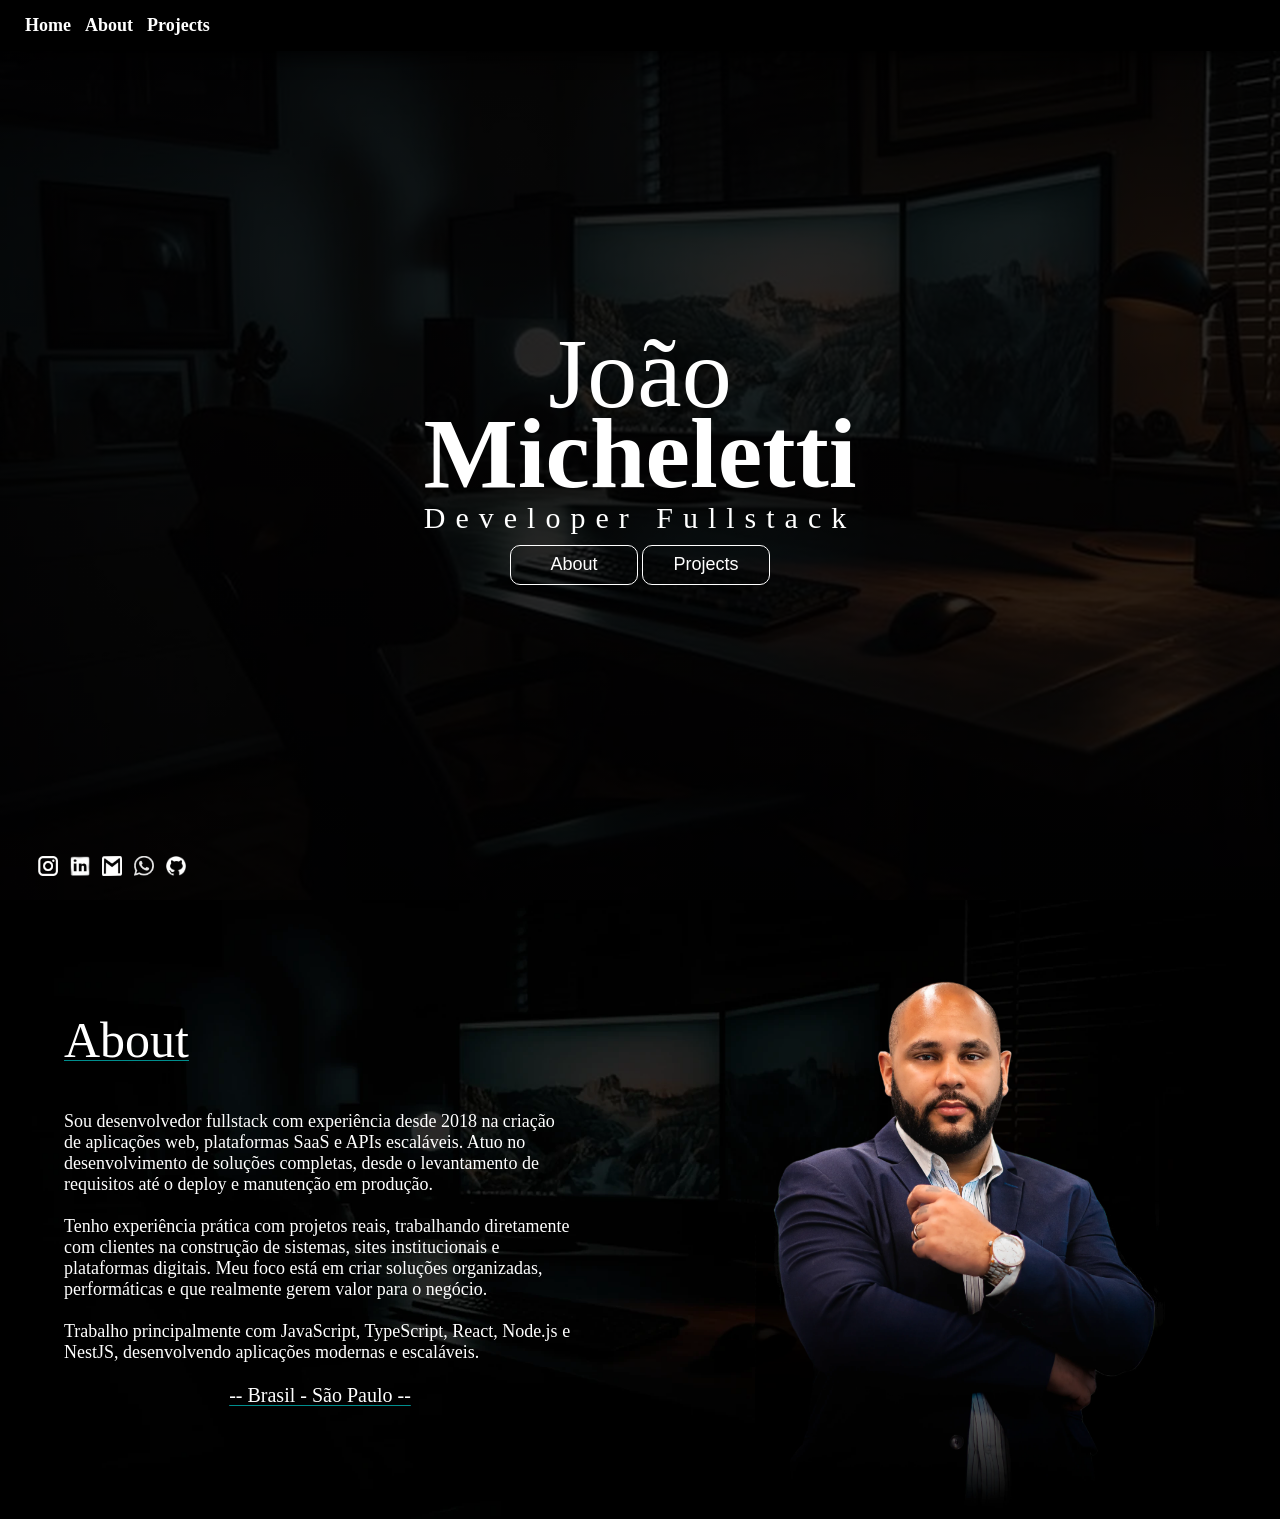
==== final.html @ 204df915 "update index.html adicionada a nova estrutura e layout para nosso novo portfólio" ====
<!DOCTYPE html>
<html lang="en">
<head>
    <meta charset="UTF-8">
    <meta name="viewport" content="width=device-width, initial-scale=1.0">
    <title>João Micheletti | Developer Fullsack</title>
    <link rel="icon" href="https://vmsoftware.netlify.app/iconlogo.webp">
    <link rel="stylesheet" href="stylefinal.css">
    <meta property="og:title" content="João Micheletti | Dev Fullstack">
    <meta property="og:description" content="Building the future...">
    <meta property="og:image" content="https://vmsoftware.netlify.app/iconlogo.webp">
    <meta property="og:type" content="website">
</head>
<body>
    <header class="headerHomeFixed">
        <nav class="navigation">
            <a href="#home">Home</a>
            <a href="#about">About</a>
            <a href="#"> Projects</a>
        </nav>
    </header>

    <section id="home" class="homeMain">
        <div class="containerHome">
            <p class="farstyName">João</p>
            <p class="lastName">Micheletti</p>
            <p class="function">Developer Fullstack</p>
            <div class="buttonHome">
                <button class="btnHome">About</button>
                <button class="btnHome">Projects</button>
            </div>
        </div>
        <div class="footerHome">
            <a href="https://www.instagram.com/vm_software?igsh=MWJ5ZHFmd2I0ZzNneQ==" target="_blank"><img class="imgIcon" src="assets/instaa.webp" alt="instagran"></a>
            <a href="http://linkedin.com/in/joaomicheletti" target="_blank"><img class="imgIcon" src="assets/din.webp" alt="instagran"></a>
            <a href="mailto:jv604014@gmail.com" target="_blank"><img class="imgIcon" src="assets/emaill.webp" alt="instagran"></a>
            <a href="https://wa.me/5511932223533?text=Vim%20atrav%C3%A9s%20do%20seu%20portf%C3%B3lio%20e%20gostaria%20de%20discutir%20sobre%20o%20or%C3%A7amento%20de%20um%20projeto." target="_blank"><img class="imgIcon" src="assets/whatss.webp" alt="instagran"></a>
            <a href="https://www.github.com/joaoMicheletti" target="_blank"><img class="imgIcon" src="assets/git.webp" alt="instagran"></a>
        </div>
    </section>

    <section id="about" class="aboutSection">
        <div class="abouttext">
            <p class="aboutTitle">
                About
            </p>
            <p class="aboutResume">
                <br/><br/>
                Sou desenvolvedor fullstack com experiência 
                desde 2018 na criação de aplicações web, 
                plataformas SaaS e APIs escaláveis. Atuo no 
                desenvolvimento de soluções completas, desde o 
                levantamento de requisitos até o deploy e manutenção em produção.
                <br/><br/>
                Tenho experiência prática com projetos reais, 
                trabalhando diretamente com clientes na construção 
                de sistemas, sites institucionais e plataformas 
                digitais. Meu foco está em criar soluções organizadas, 
                performáticas e que realmente gerem valor para o negócio.
                <br/><br/>
                Trabalho principalmente com JavaScript, TypeScript, 
                React, Node.js e NestJS, desenvolvendo aplicações modernas
                 e escaláveis.
                 <br/><br/>
            </p>
            <p class="adreassAbout">
                -- Brasil - São Paulo --
            </p>
        </div>

        <div class="imgAbout">
            <img class="joaoimg" src="assets/joaobase.webp" alt="representante">
        </div>

    </section>
</body>
</html>
---- stylefinal.css ----
* {
    margin: 0;
    padding: 0;
    box-sizing: border-box;
}
.headerHomeFixed {
    width: 100%;
    position: fixed;
    top: 0;
    left: 0;
    width: 100%;
    z-index: 1000;
    background-color: rgb(0, 0, 0);
    box-shadow: 5px 5px 20px rgba(0, 0, 0, 0.801);
    padding: 15px;
}
.navigation {
    width: 80%;
}
.navigation a {
    padding-left: 10px;
    text-decoration: none;
    color: rgb(255, 255, 255);
    font-weight: 600;
    font-size: 18px;
    cursor: pointer;
}
.navigation a:hover {
    color: gray;
}
.homeMain {
  position: relative;
  display: flex;
  width: 100%;
  align-items: center;
  height: 100vh;
  background: 
    linear-gradient(rgba(0, 0, 0, 0.822), rgba(0, 0, 0, 0.836)),
    url("assets/homeBg.webp");
    
  background-size: cover;
  
}
.containerHome {
    width: 50%;
    margin-left: 25%;
    text-align: center;
}
.farstyName {
    font-size: 100px;
    font-weight: 500;
    color: white;
} 
.lastName{
    margin-top: -35px;
    font-size: 100px;
    font-weight: bold;
    color: white;
}
.function {
    margin-top: -10px;
    font-size: 30px;
    letter-spacing: 10px;
    font-weight: 100;
    color: white;
}
.btnHome {
    margin-top: 10px;
    width: 20%;
    height: 40px;
    font-size: 18px;
    border: solid 1px white;
    border-radius: 10px;
    color: white;
    background-color: transparent;
    cursor: pointer;
}
.btnHome:hover {
    opacity: 80%;
}
@media(max-width:600px){
    .containerHome {
        width: 90%;
        margin-left: 5%;
        text-align: center;
    }
    .lastName{
        margin-top: -35px;
        font-size: 80px;
        font-weight: bold;
        color: white;
    }
    .function {
        margin-top: -10px;
        font-size: 15px;
        letter-spacing: 10px;
        font-weight: 100;
        color: white;
    }
    .btnHome {
        margin-top: 10px;
        width: 30%;
        height: 40px;
        font-size: 18px;
        border: solid 1px white;
        border-radius: 10px;
        color: white;
        background-color: transparent;
        cursor: pointer;
    }
}
.footerHome {
  position: absolute;
  bottom: 0;
  width: 50%;
  margin-left: 30px;
  padding-bottom: 20px;
}
.footerHome a {
    text-decoration: none;
    color: white;
}
.imgIcon {
    cursor: pointer;
    margin-left: 8px;
    width: 20px;
}
.imgIcon:hover {
    width: 22px;
}

.aboutSection{
    background-image: url(assets/bgsecond.webp);
    background-position: center center;
    background-size: cover;
    width: 100%;
    height: auto;
    display: flex;
    flex-direction: row;
    justify-content: space-around;
    align-items: center;
}
.abouttext {
    width:40%;
}
.aboutTitle {
    font-size: 50px;
    color: white;
    text-decoration: underline;
    text-decoration-color: rgba(0, 255, 255, 0.555);
    text-decoration-thickness: 1px;
    text-underline-offset: 3px;
}
.aboutResume {
    font-size: 18px;
    color: white;
}
.adreassAbout {
    font-size: 20px;
    color: white;
    text-align: center;
    text-decoration: underline;
    text-decoration-color: rgba(0, 255, 255, 0.555);
    text-decoration-thickness: 1px;
    text-underline-offset: 3px;
}
.imgAbout{
    text-align: center;
    width: 40%;
}
.joaoimg{
    width: 80%;
}
@media(max-width:600px){
    .aboutSection{
        background: 
        linear-gradient(rgb(0, 0, 0), rgb(0, 0, 0)),
        url("assets/bgsecond.webp");
        flex-direction: column-reverse;
    }
    .abouttext {
        width: 90%;
    }
    .adreassAbout {
        margin-bottom: 20px;
    }
    .imgAbout{
        text-align: center;
        width: 80%;
    }
}
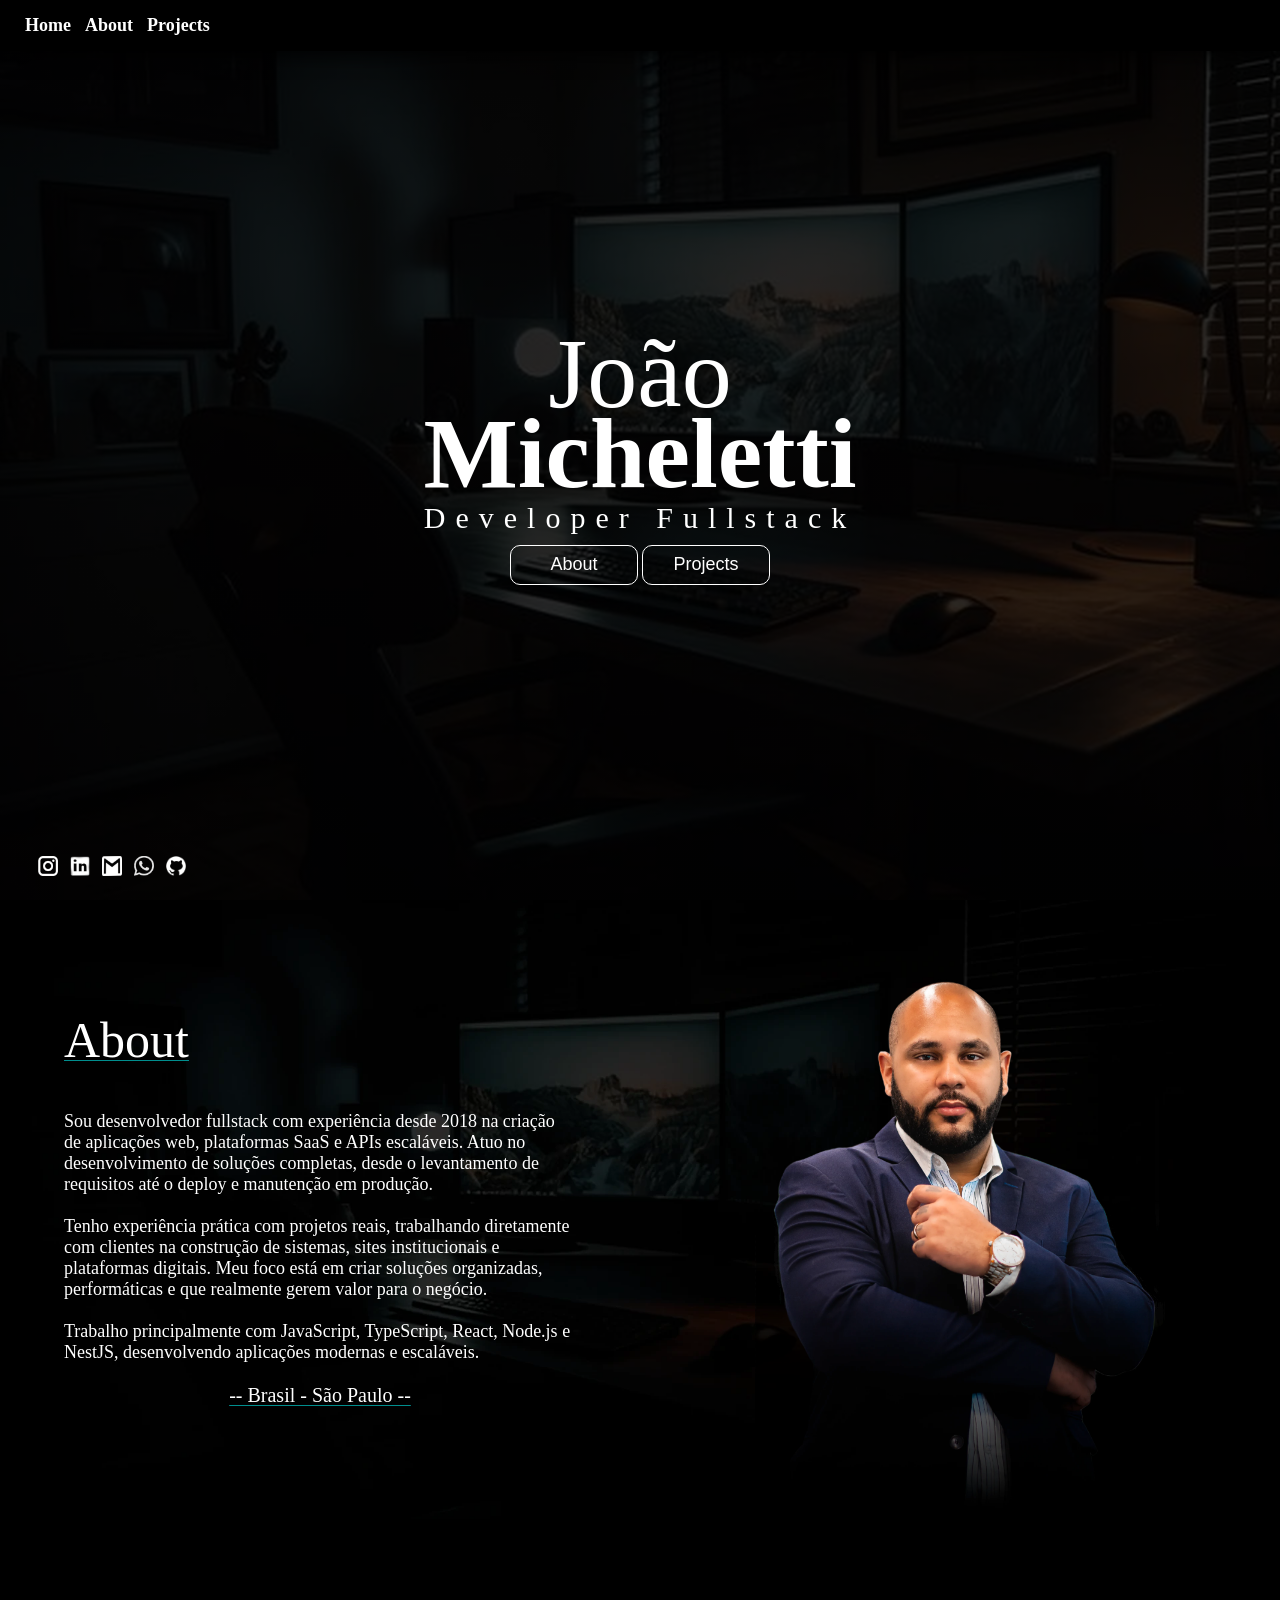
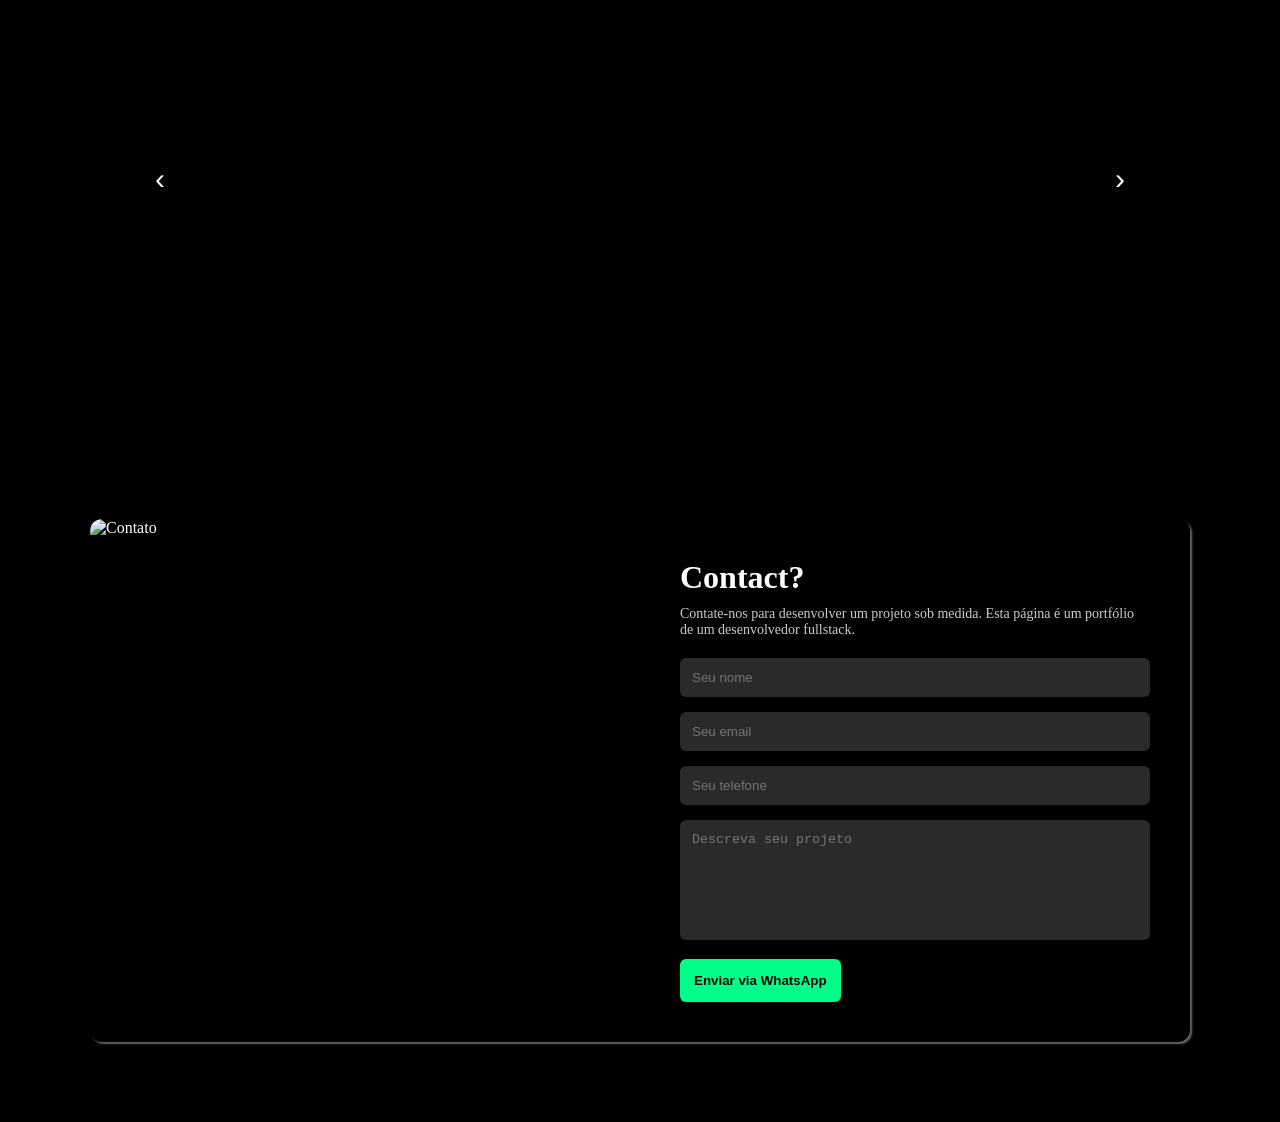
==== commit 294197a0: "update update" ====
--- a/final.html
+++ b/final.html
@@ -73,5 +73,118 @@
         </div>
 
     </section>
+
+    <section class="carousel-section">
+        <div class="carousel-container">
+            
+            <button class="nav prev">‹</button>
+
+            <div class="carousel-track" id="track">
+            <!-- Cards (exemplo com 5, você pode gerar até 25) -->
+            
+            <a href="#" class="card"><img src="assets/projects/01.webp" /></a>
+
+
+
+            
+
+
+
+            </div>
+
+            <button class="nav next">›</button>
+
+        </div>
+    </section>
+    <section class="contact-section">
+        <div class="contact-container">
+
+            <!-- IMAGEM -->
+            <div class="contact-image">
+            <img src="https://via.placeholder.com/500x600" alt="Contato">
+            </div>
+
+            <!-- FORMULÁRIO -->
+            <div class="contact-form">
+            <h2>Contact?</h2>
+            <p>
+                Contate-nos para desenvolver um projeto sob medida. 
+                Esta página é um portfólio de um desenvolvedor fullstack.
+            </p>
+
+            <form id="form">
+                <input type="text" id="nome" placeholder="Seu nome" required>
+                <input type="email" id="email" placeholder="Seu email" required>
+                <input type="tel" id="telefone" placeholder="Seu telefone" required>
+                <textarea id="descricao" placeholder="Descreva seu projeto" required></textarea>
+
+                <button type="submit">Enviar via WhatsApp</button>
+            </form>
+            </div>
+
+        </div>
+    </section>
+    <script>
+        const track = document.getElementById('track');
+        const cards = document.querySelectorAll('.card');
+        const prev = document.querySelector('.prev');
+        const next = document.querySelector('.next');
+
+        let index = 1; // começa no meio
+
+        function updateCarousel() {
+        cards.forEach(card => card.classList.remove('active'));
+
+        if (cards[index]) {
+            cards[index].classList.add('active');
+        }
+
+        const cardWidth = cards[0].offsetWidth + 30;
+        track.style.transform = `translateX(-${index * cardWidth}px)`;
+        }
+
+        prev.addEventListener('click', () => {
+        index = index <= 0 ? cards.length - 1 : index - 1;
+        updateCarousel();
+        });
+
+        next.addEventListener('click', () => {
+        index = index >= cards.length - 1 ? 0 : index + 1;
+        updateCarousel();
+        });
+
+        // Inicializa
+        updateCarousel();
+    </script>
+    <script>
+        document.getElementById('form').addEventListener('submit', function(e) {
+        e.preventDefault();
+
+        const nome = document.getElementById('nome').value.trim();
+        const email = document.getElementById('email').value.trim();
+        const telefone = document.getElementById('telefone').value.trim();
+        const descricao = document.getElementById('descricao').value.trim();
+
+        if (!nome || !email || !telefone || !descricao) {
+            alert('Preencha todos os campos!');
+            return;
+        }
+
+        const mensagem = 
+        `Olá, vim através do seu portfólio.
+
+        📌 *Nome:* ${nome}
+        📧 *Email:* ${email}
+        📱 *Telefone:* ${telefone}
+
+        📝 *Descrição do projeto:*
+        ${descricao}`;
+
+        const numero = "5511932223533";
+        const url = `https://wa.me/${numero}?text=${encodeURIComponent(mensagem)}`;
+
+        window.open(url, '_blank');
+        });
+    </script>
 </body>
 </html>
--- a/stylefinal.css
+++ b/stylefinal.css
@@ -188,4 +188,186 @@
         text-align: center;
         width: 80%;
     }
+}
+
+
+.carousel-section {
+  width: 100%;
+  padding: 60px 0;
+  background: #000000;
+  display: flex;
+  justify-content: center;
+}
+
+.carousel-container {
+  position: relative;
+  width: 90%;
+  max-width: 1000px;
+  overflow: hidden;
+}
+
+.carousel-track {
+  display: flex;
+  transition: transform 0.5s ease;
+  align-items: center;
+}
+
+.card {
+  min-width: 300px;
+  height: 400px;
+  margin: 0 15px;
+  transition: all 0.4s ease;
+  border-radius: 12px;
+  overflow: hidden;
+  flex-shrink: 0;
+}
+
+.card img {
+  width: 100%;
+  height: 100%;
+  object-fit: cover;
+}
+
+/* Estado padrão (laterais) */
+.card {
+  filter: blur(3px);
+  opacity: 0.5;
+  transform: scale(0.85);
+}
+
+/* Card ativo (centro) */
+.card.active {
+  filter: blur(0);
+  opacity: 1;
+  transform: scale(1);
+}
+
+/* Botões */
+.nav {
+  position: absolute;
+  top: 50%;
+  transform: translateY(-50%);
+  background: #000000;
+  border: none;
+  color: #fff;
+  font-size: 30px;
+  padding: 10px 15px;
+  cursor: pointer;
+  z-index: 10;
+}
+
+.prev { left: 0; }
+.next { right: 0; }
+
+/* MOBILE */
+@media (max-width: 768px) {
+  .carousel-track {
+    justify-content: center;
+  }
+
+  .card {
+    min-width: 80%;
+    margin: 0;
+  }
+
+  .card:not(.active) {
+    display: none;
+  }
+}
+
+
+.contact-section {
+  padding: 80px 20px;
+  background: #000000;
+  color: #fff;
+  display: flex;
+  justify-content: center;
+}
+
+.contact-container {
+  display: flex;
+  max-width: 1100px;
+  width: 100%;
+  background: #000000;
+  border-radius: 12px;
+  overflow: hidden;
+  box-shadow: 2px 2px 2px  rgba(255, 255, 255, 0.404);
+}
+
+/* IMAGEM */
+.contact-image {
+  width: 50%;
+}
+
+.contact-image img {
+  width: 100%;
+  height: 100%;
+  object-fit: cover;
+}
+
+/* FORM */
+.contact-form {
+  width: 50%;
+  padding: 40px;
+  display: flex;
+  flex-direction: column;
+}
+
+.contact-form h2 {
+  font-size: 32px;
+  margin-bottom: 10px;
+}
+
+.contact-form p {
+  font-size: 14px;
+  margin-bottom: 20px;
+  color: #ccc;
+}
+
+/* INPUTS */
+.contact-form input,
+.contact-form textarea {
+  width: 100%;
+  margin-bottom: 15px;
+  padding: 12px;
+  border: none;
+  border-radius: 6px;
+  background: #2a2a2a;
+  color: #fff;
+}
+
+.contact-form textarea {
+  resize: none;
+  height: 120px;
+}
+
+/* BOTÃO */
+.contact-form button {
+  padding: 14px;
+  border: none;
+  border-radius: 6px;
+  background: #00ff88;
+  color: #000;
+  font-weight: bold;
+  cursor: pointer;
+  transition: 0.3s;
+}
+
+.contact-form button:hover {
+  background: #00cc6a;
+}
+
+/* MOBILE */
+@media (max-width: 768px) {
+  .contact-container {
+    flex-direction: column;
+  }
+
+  .contact-image {
+    display: none;
+  }
+
+  .contact-form {
+    width: 100%;
+  }
 }
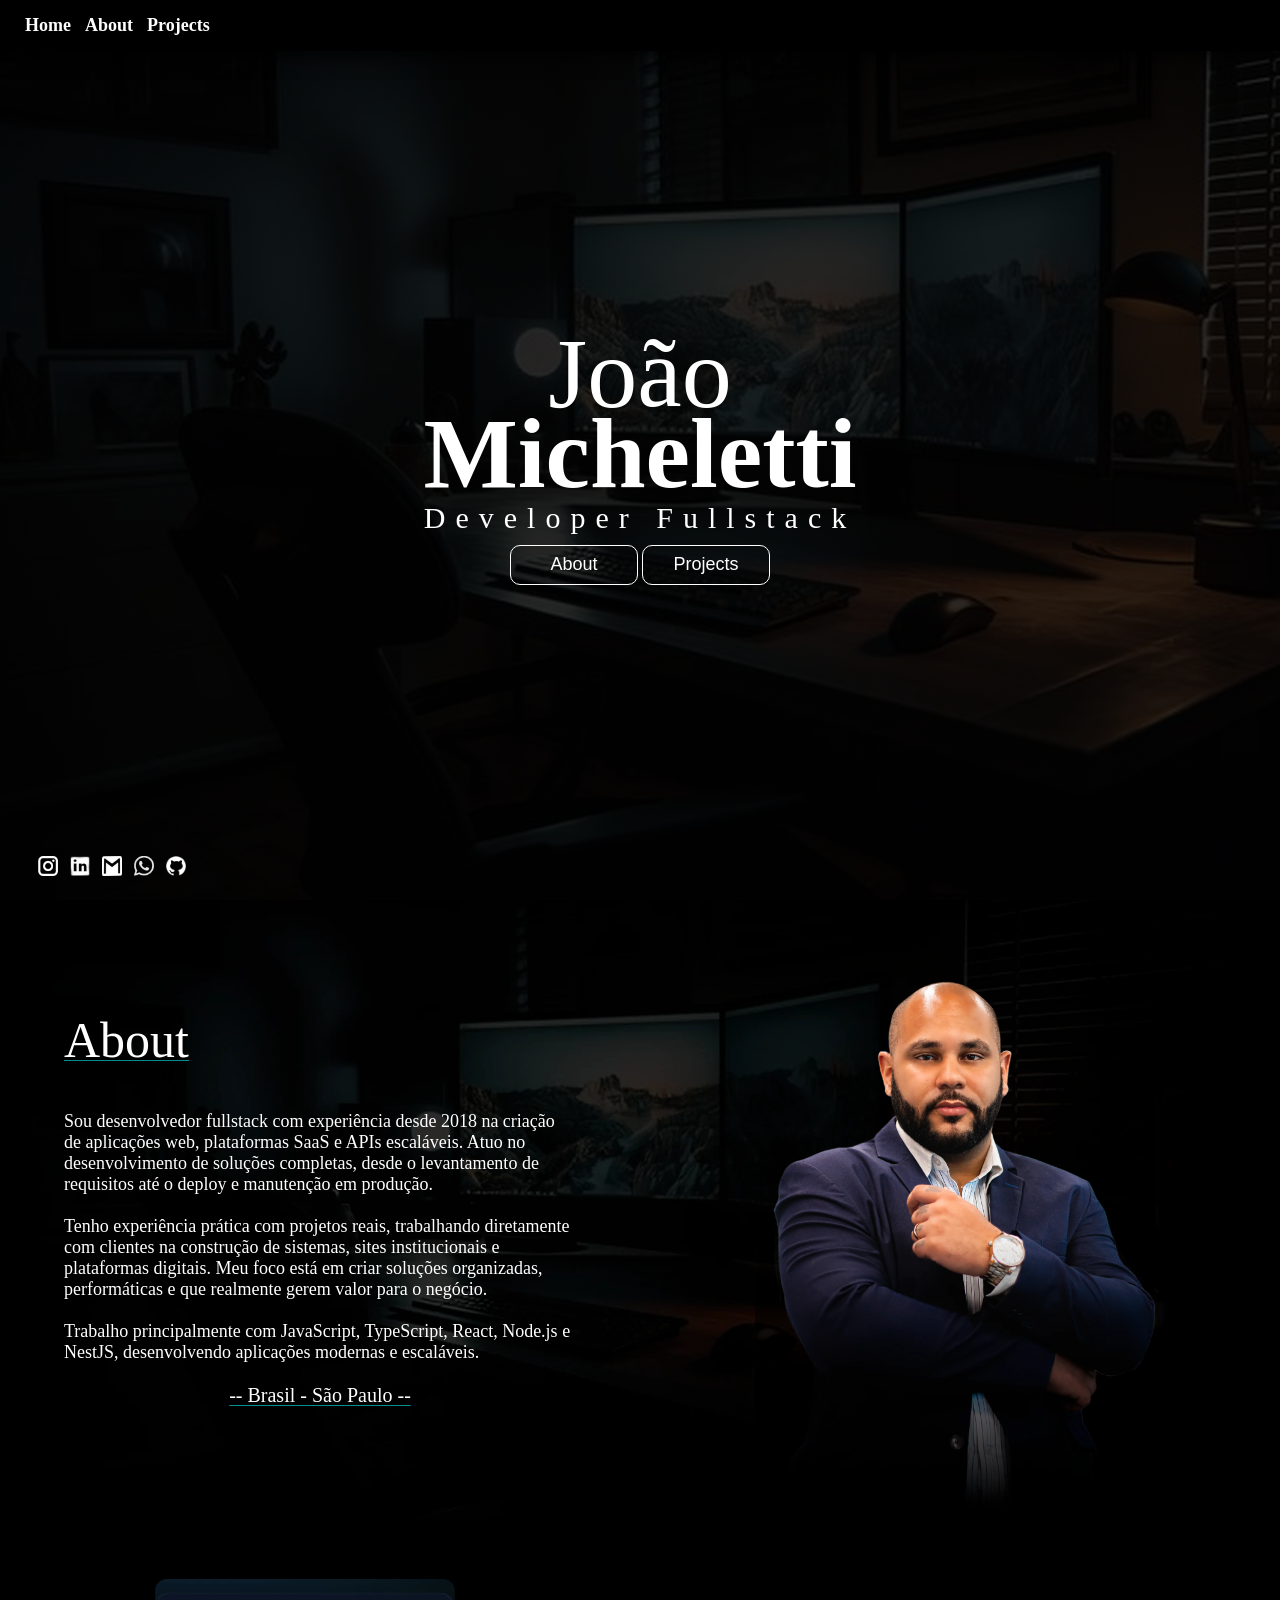
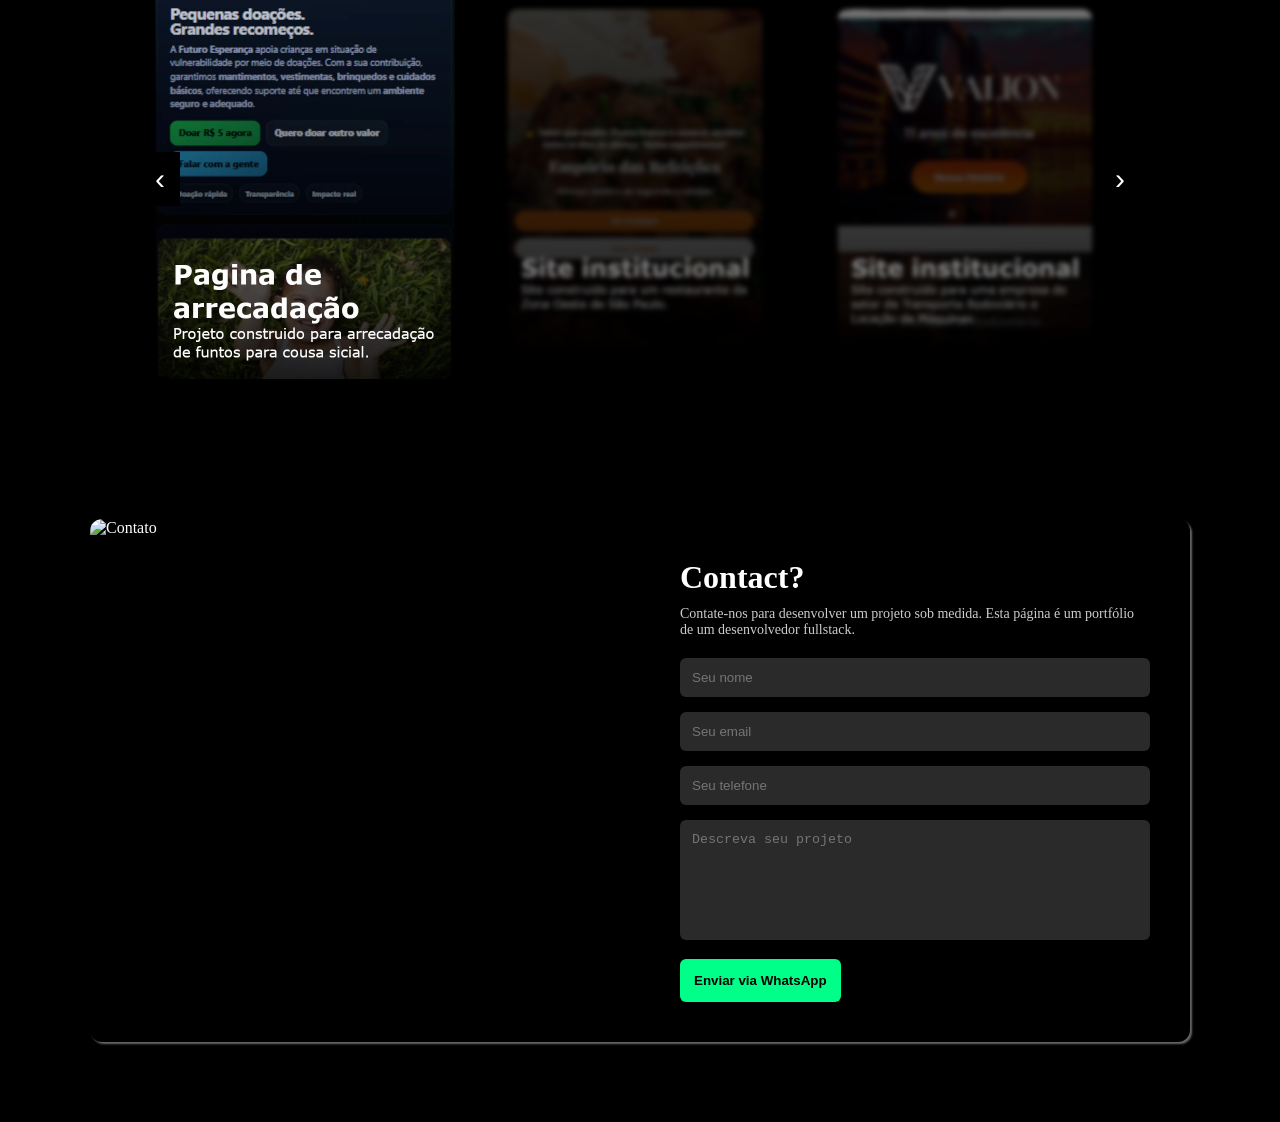
==== commit 4911f3f9: "upate update" ====
--- a/final.html
+++ b/final.html
@@ -16,7 +16,7 @@
         <nav class="navigation">
             <a href="#home">Home</a>
             <a href="#about">About</a>
-            <a href="#"> Projects</a>
+            <a href="#projects"> Projects</a>
         </nav>
     </header>
 
@@ -74,7 +74,7 @@
 
     </section>
 
-    <section class="carousel-section">
+    <section id="projects" class="carousel-section">
         <div class="carousel-container">
             
             <button class="nav prev">‹</button>
@@ -82,11 +82,24 @@
             <div class="carousel-track" id="track">
             <!-- Cards (exemplo com 5, você pode gerar até 25) -->
             
-            <a href="#" class="card"><img src="assets/projects/01.webp" /></a>
-
-
-
-            
+            <a href="https://vmsoftware.netlify.app/" class="card"><img src="assets/projects/01.webp" /></a>
+            <a href="https://futuroesperanca.netlify.app/" class="card"><img src="assets/projects/futuro.webp" /></a>
+            <a href="https://emporiodasrefeicoes.netlify.app/" class="card"><img src="assets/projects/emporio.webp" /></a>
+            <a href="https://valion.netlify.app/" class="card"><img src="assets/projects/valion.webp" /></a>
+            <a href="" class="card"><img src="assets/projects/emporio.webp" /></a>
+            <a href="" class="card"><img src="assets/projects/emporio.webp" /></a>
+            <a href="" class="card"><img src="assets/projects/emporio.webp" /></a>
+            <a href="" class="card"><img src="assets/projects/emporio.webp" /></a>
+            <a href="" class="card"><img src="assets/projects/emporio.webp" /></a>
+            <a href="" class="card"><img src="assets/projects/emporio.webp" /></a>
+            <a href="" class="card"><img src="assets/projects/emporio.webp" /></a>
+            <a href="" class="card"><img src="assets/projects/emporio.webp" /></a>
+            <a href="" class="card"><img src="assets/projects/emporio.webp" /></a>
+
+
+
+
+
 
 
 
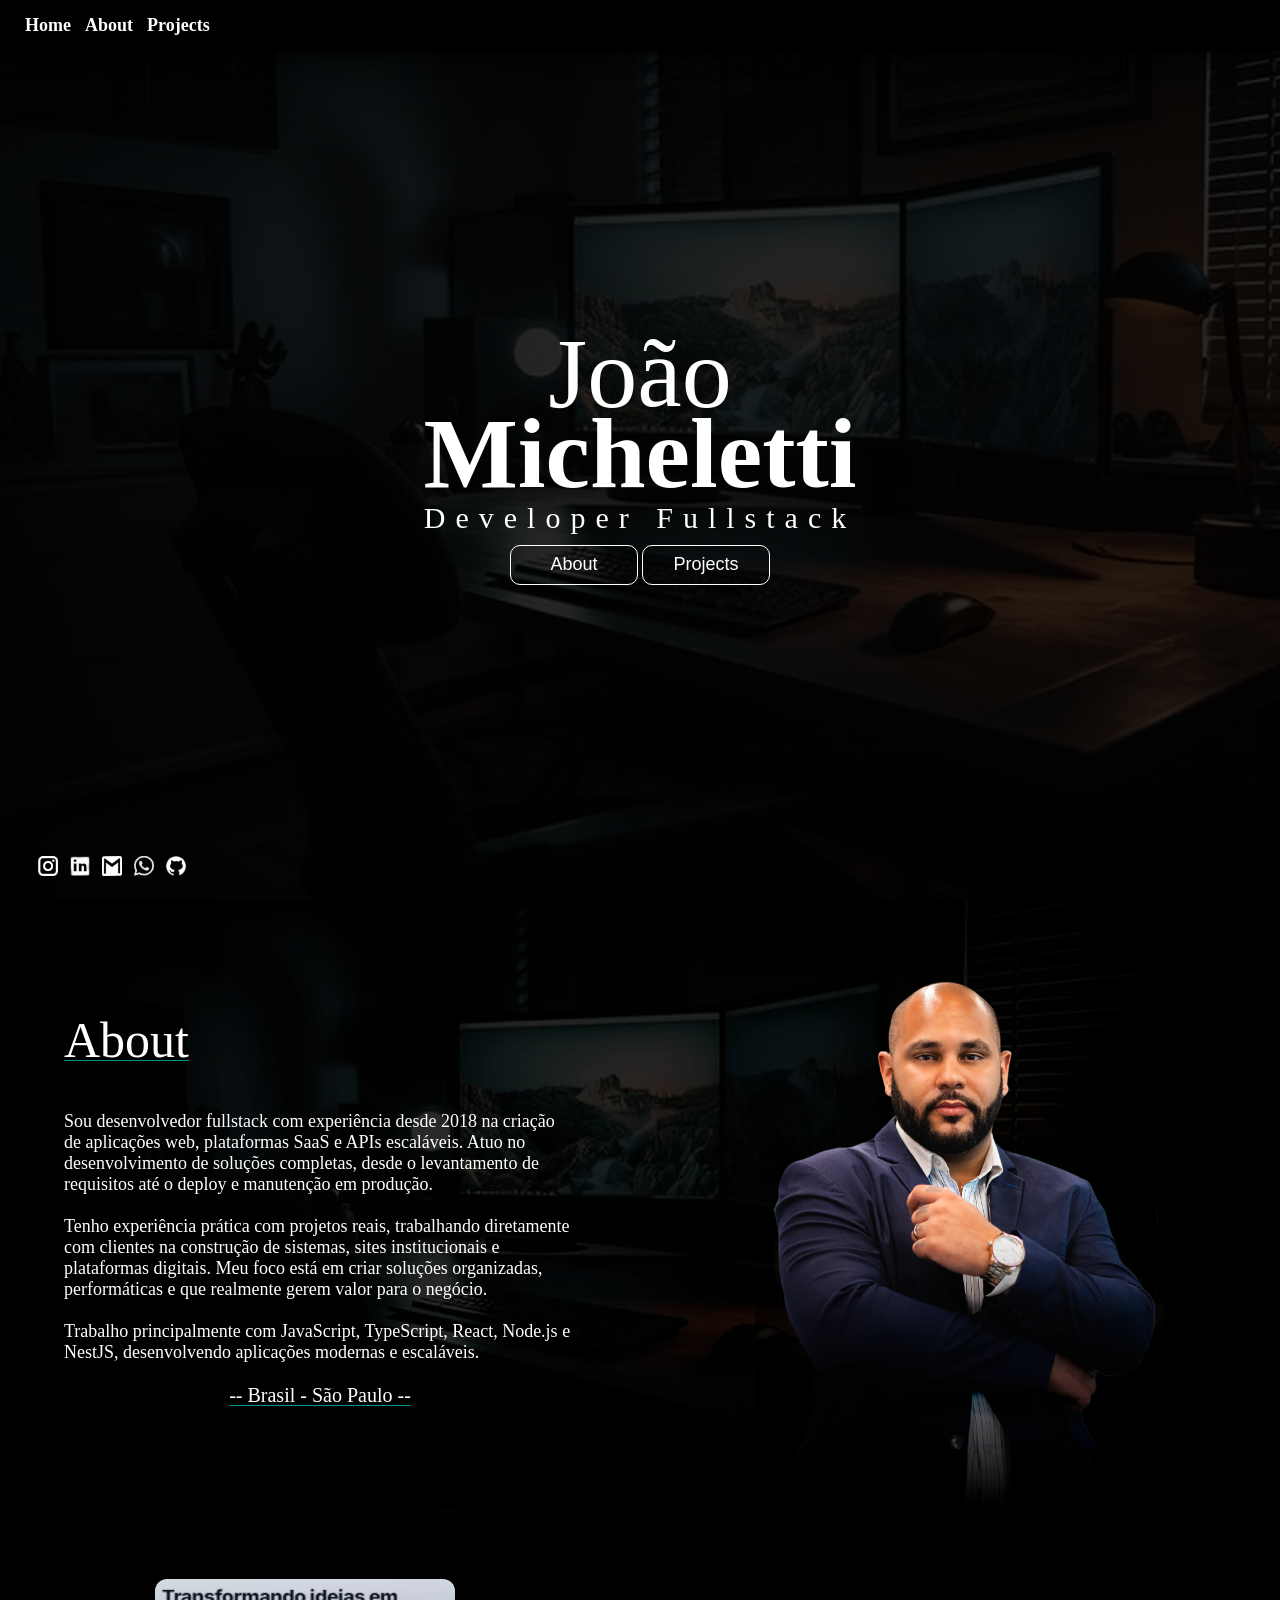
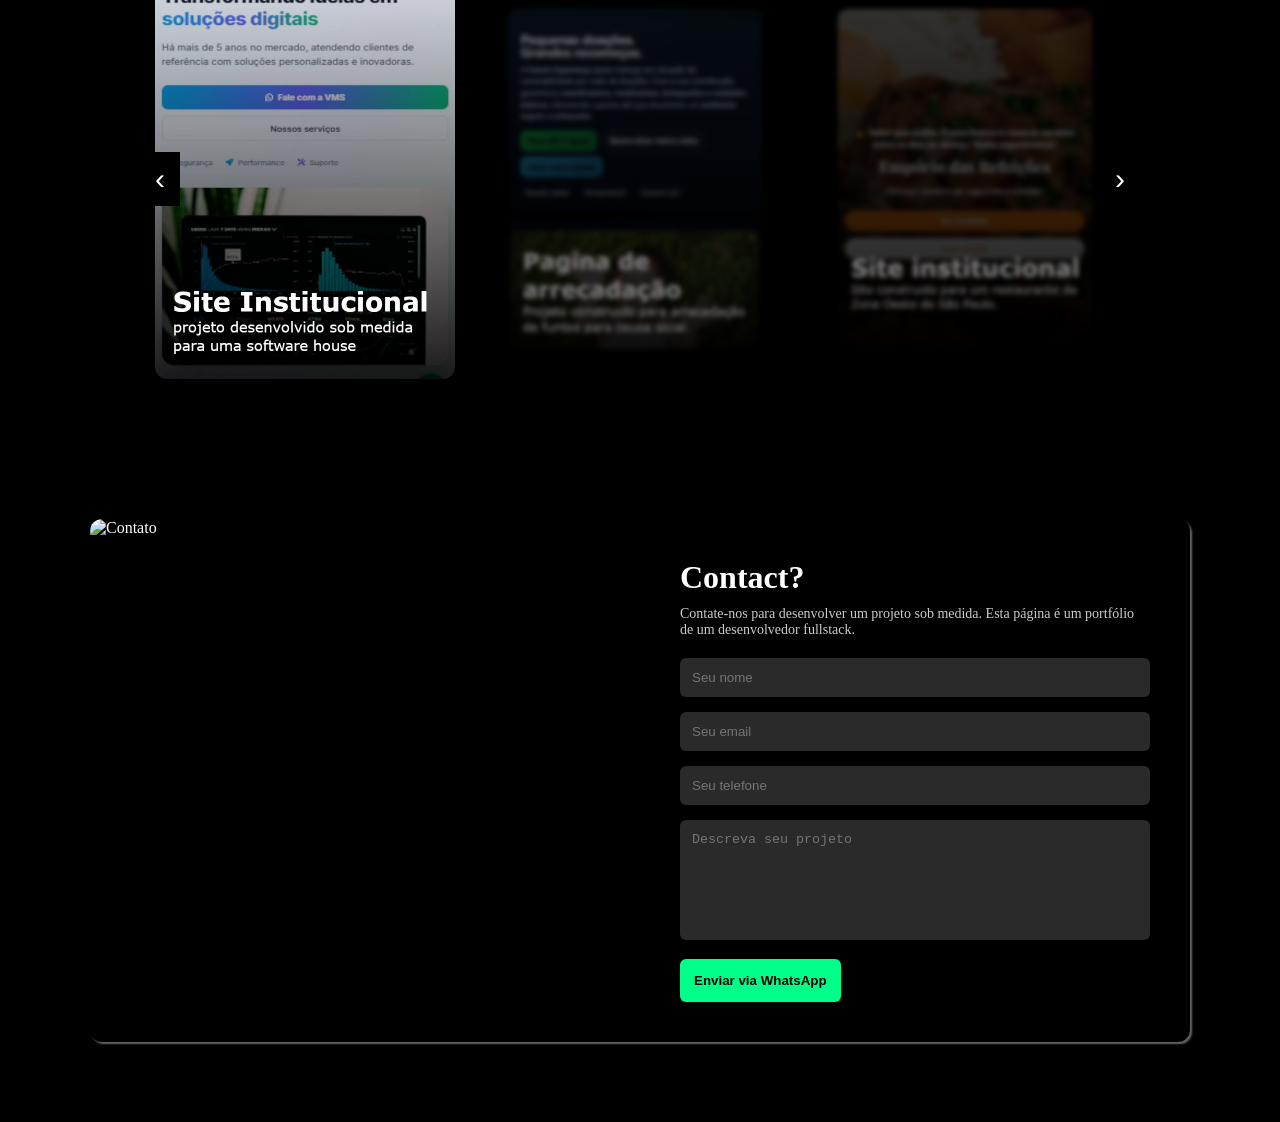
==== commit 35c07fcf: "update update" ====
--- a/final.html
+++ b/final.html
@@ -26,8 +26,8 @@
             <p class="lastName">Micheletti</p>
             <p class="function">Developer Fullstack</p>
             <div class="buttonHome">
-                <button class="btnHome">About</button>
-                <button class="btnHome">Projects</button>
+                <button  class="btnHome"><a href="#about">About</a></button>
+                <button class="btnHome"><a href="#projects">Projects</a></button>
             </div>
         </div>
         <div class="footerHome">
@@ -82,19 +82,27 @@
             <div class="carousel-track" id="track">
             <!-- Cards (exemplo com 5, você pode gerar até 25) -->
             
-            <a href="https://vmsoftware.netlify.app/" class="card"><img src="assets/projects/01.webp" /></a>
-            <a href="https://futuroesperanca.netlify.app/" class="card"><img src="assets/projects/futuro.webp" /></a>
-            <a href="https://emporiodasrefeicoes.netlify.app/" class="card"><img src="assets/projects/emporio.webp" /></a>
-            <a href="https://valion.netlify.app/" class="card"><img src="assets/projects/valion.webp" /></a>
-            <a href="" class="card"><img src="assets/projects/emporio.webp" /></a>
-            <a href="" class="card"><img src="assets/projects/emporio.webp" /></a>
-            <a href="" class="card"><img src="assets/projects/emporio.webp" /></a>
-            <a href="" class="card"><img src="assets/projects/emporio.webp" /></a>
-            <a href="" class="card"><img src="assets/projects/emporio.webp" /></a>
-            <a href="" class="card"><img src="assets/projects/emporio.webp" /></a>
-            <a href="" class="card"><img src="assets/projects/emporio.webp" /></a>
-            <a href="" class="card"><img src="assets/projects/emporio.webp" /></a>
-            <a href="" class="card"><img src="assets/projects/emporio.webp" /></a>
+            <a target="_blank" href="https://vmsoftware.netlify.app/" class="card"><img src="assets/projects/01.webp" /></a>
+            <a target="_blank" href="https://vmsoftware.netlify.app/" class="card"><img src="assets/projects/01.webp" /></a>
+            <a target="_blank" href="https://futuroesperanca.netlify.app/" class="card"><img src="assets/projects/futuro.webp" /></a>
+            <a target="_blank" href="https://emporiodasrefeicoes.netlify.app/" class="card"><img src="assets/projects/emporio.webp" /></a>
+            <a target="_blank" href="https://valion.netlify.app/" class="card"><img src="assets/projects/valion.webp" /></a>
+            <a target="_blank" href="https://chterra-transportes.netlify.app/" class="card"><img src="assets/projects/transporte.webp" /></a>
+            <a target="_blank" href="https://ch-terra-maquinas.netlify.app/" class="card"><img src="assets/projects/locacao.webp" /></a>
+            <a target="_blank" href="https://joaomicheletti.github.io/cristatusAV/" class="card"><img src="assets/projects/paducao.webp" /></a>
+            <a target="_blank" href="https://joaomicheletti.github.io/producaoDE_eventos_CS/" class="card"><img src="assets/projects/evento.webp" /></a>
+            <a target="_blank" href="https://joaomicheletti.github.io/vendaDeLp/" class="card"><img src="assets/projects/lpvendas.webp" /></a>
+            <a target="_blank" href="https://mababy.netlify.app/" class="card"><img src="assets/projects/mababy.webp" /></a>
+            <a target="_blank" href="https://angestao.netlify.app/" class="card"><img src="assets/projects/emporio.webp" /></a>
+            <a target="_blank" href="https://angestao.netlify.app/" class="card"><img src="assets/projects/an.webp" /></a>
+            
+            <a target="_blank" href="https://flowly.app.br/" class="card"><img src="assets/projects/flowly.webp" /></a>
+            <a href="#" class="card"><img src="assets/projects/sos.webp" /></a>
+            <a target="_blank" href="https://joaomicheletti.github.io/coiote/" class="card"><img src="assets/projects/coiote.webp" /></a>
+            <a target="_blank" href="https://joaomicheletti.github.io/LP_MagdaBrito/" class="card"><img src="assets/projects/magda.webp" /></a>
+            <a target="_blank" href="#" class="card"><img src="assets/projects/mc.webp" /></a>
+            <a target="_blank" href="#" class="card"><img src="assets/projects/sos.webp" /></a>
+            <a target="_blank" href="#" class="card"><img src="assets/projects/joana.webp" /></a>
 
 
 
--- a/stylefinal.css
+++ b/stylefinal.css
@@ -74,6 +74,10 @@
     color: white;
     background-color: transparent;
     cursor: pointer;
+}
+.btnHome a {
+  text-decoration: none;
+  color: white;
 }
 .btnHome:hover {
     opacity: 80%;
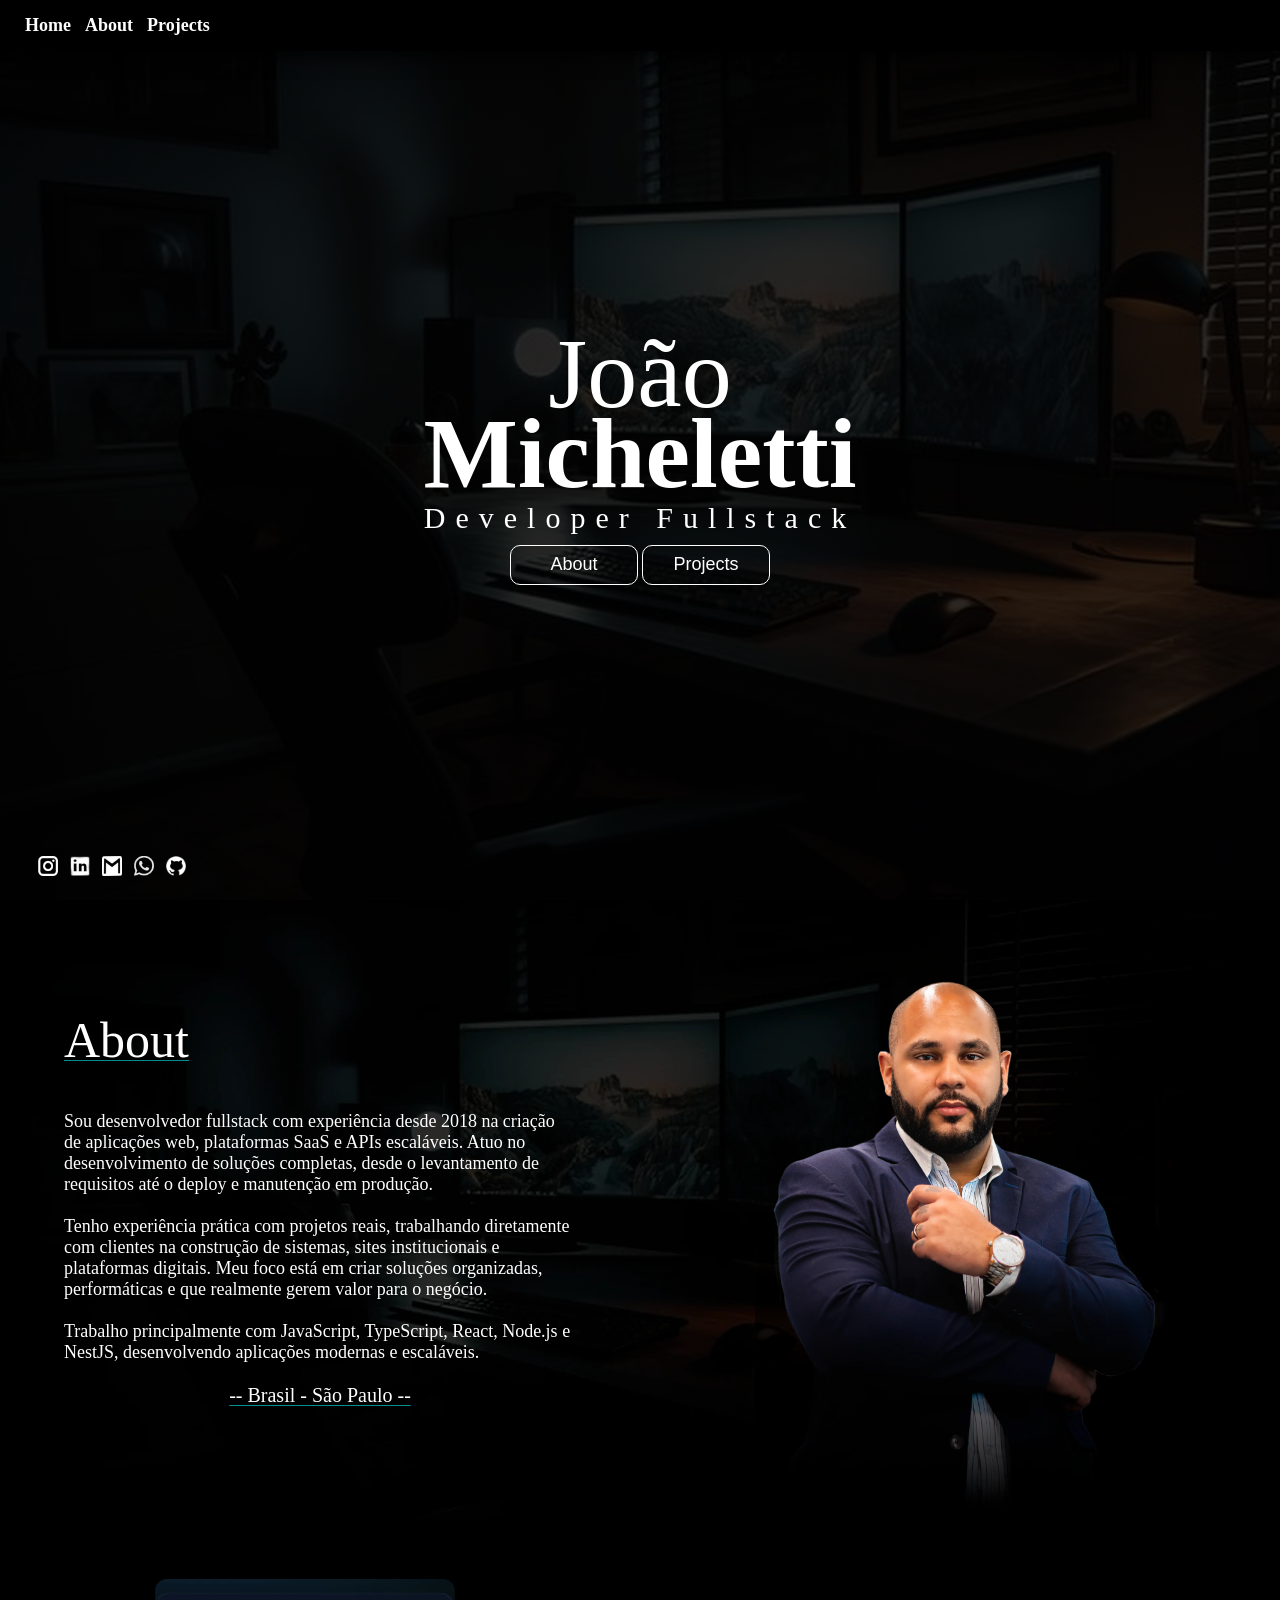
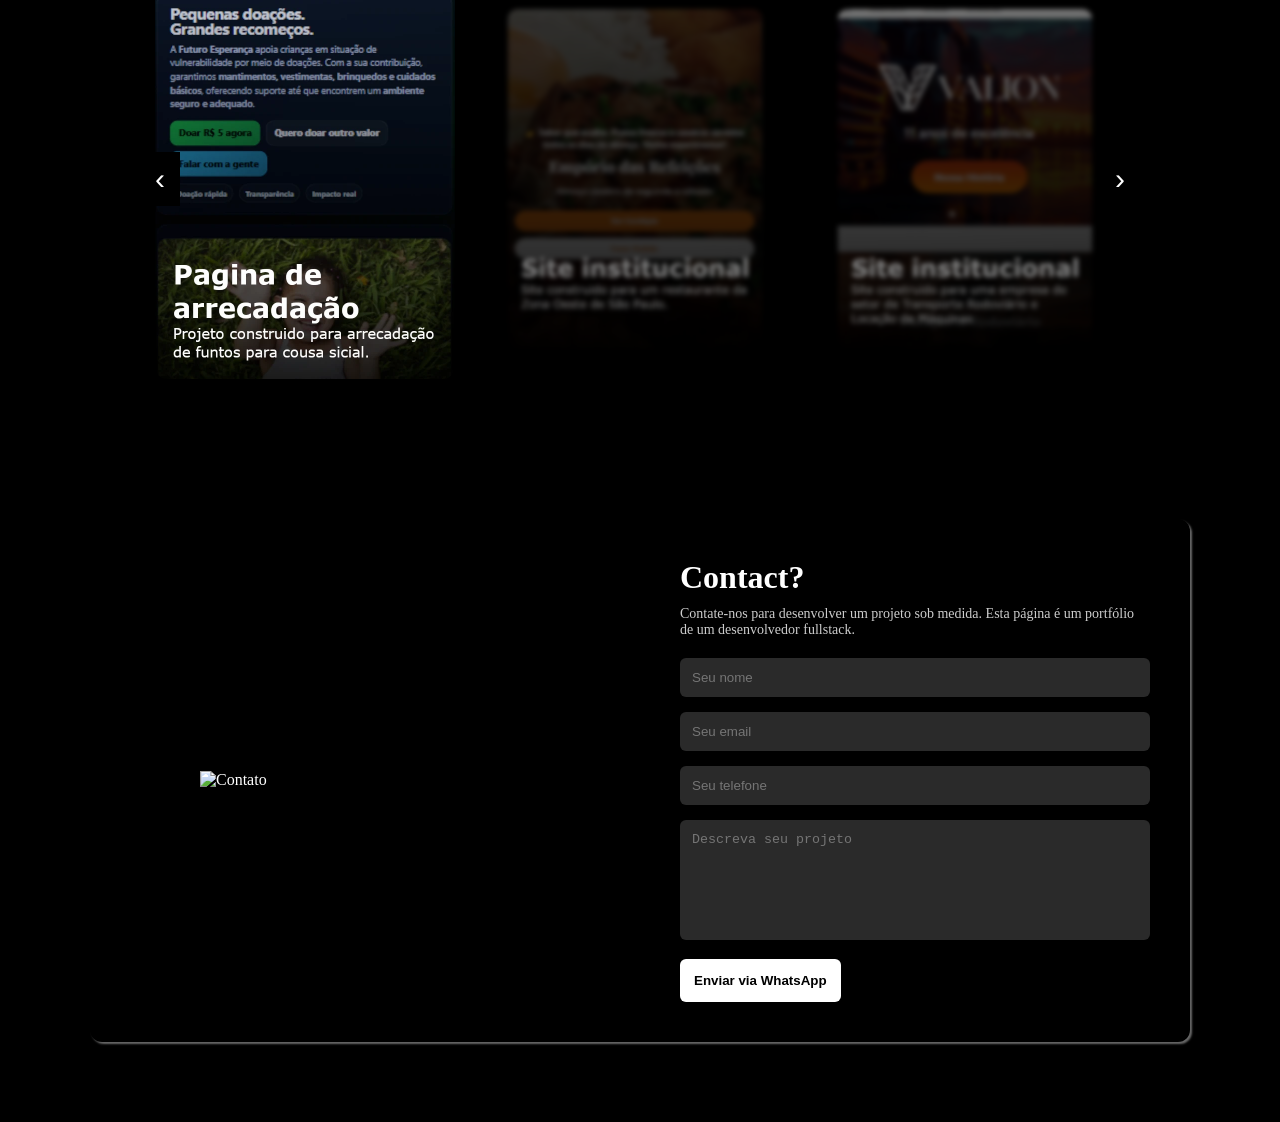
==== commit 5fe163e0: "XSGFDHJDFGH DFGHDFGHDFGH" ====
--- a/final.html
+++ b/final.html
@@ -26,8 +26,8 @@
             <p class="lastName">Micheletti</p>
             <p class="function">Developer Fullstack</p>
             <div class="buttonHome">
-                <button  class="btnHome"><a href="#about">About</a></button>
-                <button class="btnHome"><a href="#projects">Projects</a></button>
+                <button class="btnHome">About</button>
+                <button class="btnHome">Projects</button>
             </div>
         </div>
         <div class="footerHome">
@@ -82,27 +82,20 @@
             <div class="carousel-track" id="track">
             <!-- Cards (exemplo com 5, você pode gerar até 25) -->
             
-            <a target="_blank" href="https://vmsoftware.netlify.app/" class="card"><img src="assets/projects/01.webp" /></a>
-            <a target="_blank" href="https://vmsoftware.netlify.app/" class="card"><img src="assets/projects/01.webp" /></a>
-            <a target="_blank" href="https://futuroesperanca.netlify.app/" class="card"><img src="assets/projects/futuro.webp" /></a>
-            <a target="_blank" href="https://emporiodasrefeicoes.netlify.app/" class="card"><img src="assets/projects/emporio.webp" /></a>
-            <a target="_blank" href="https://valion.netlify.app/" class="card"><img src="assets/projects/valion.webp" /></a>
-            <a target="_blank" href="https://chterra-transportes.netlify.app/" class="card"><img src="assets/projects/transporte.webp" /></a>
-            <a target="_blank" href="https://ch-terra-maquinas.netlify.app/" class="card"><img src="assets/projects/locacao.webp" /></a>
-            <a target="_blank" href="https://joaomicheletti.github.io/cristatusAV/" class="card"><img src="assets/projects/paducao.webp" /></a>
-            <a target="_blank" href="https://joaomicheletti.github.io/producaoDE_eventos_CS/" class="card"><img src="assets/projects/evento.webp" /></a>
-            <a target="_blank" href="https://joaomicheletti.github.io/vendaDeLp/" class="card"><img src="assets/projects/lpvendas.webp" /></a>
-            <a target="_blank" href="https://mababy.netlify.app/" class="card"><img src="assets/projects/mababy.webp" /></a>
-            <a target="_blank" href="https://angestao.netlify.app/" class="card"><img src="assets/projects/emporio.webp" /></a>
-            <a target="_blank" href="https://angestao.netlify.app/" class="card"><img src="assets/projects/an.webp" /></a>
+            <a href="https://vmsoftware.netlify.app/" class="card"><img src="assets/projects/01.webp" /></a>
             
-            <a target="_blank" href="https://flowly.app.br/" class="card"><img src="assets/projects/flowly.webp" /></a>
-            <a href="#" class="card"><img src="assets/projects/sos.webp" /></a>
-            <a target="_blank" href="https://joaomicheletti.github.io/coiote/" class="card"><img src="assets/projects/coiote.webp" /></a>
-            <a target="_blank" href="https://joaomicheletti.github.io/LP_MagdaBrito/" class="card"><img src="assets/projects/magda.webp" /></a>
-            <a target="_blank" href="#" class="card"><img src="assets/projects/mc.webp" /></a>
-            <a target="_blank" href="#" class="card"><img src="assets/projects/sos.webp" /></a>
-            <a target="_blank" href="#" class="card"><img src="assets/projects/joana.webp" /></a>
+            <a href="https://futuroesperanca.netlify.app/" class="card"><img src="assets/projects/futuro.webp" /></a>
+            <a href="https://emporiodasrefeicoes.netlify.app/" class="card"><img src="assets/projects/emporio.webp" /></a>
+            <a href="https://valion.netlify.app/" class="card"><img src="assets/projects/valion.webp" /></a>
+            <a href="" class="card"><img src="assets/projects/emporio.webp" /></a>
+            <a href="" class="card"><img src="assets/projects/emporio.webp" /></a>
+            <a href="" class="card"><img src="assets/projects/emporio.webp" /></a>
+            <a href="" class="card"><img src="assets/projects/emporio.webp" /></a>
+            <a href="" class="card"><img src="assets/projects/emporio.webp" /></a>
+            <a href="" class="card"><img src="assets/projects/emporio.webp" /></a>
+            <a href="" class="card"><img src="assets/projects/emporio.webp" /></a>
+            <a href="" class="card"><img src="assets/projects/emporio.webp" /></a>
+            <a href="" class="card"><img src="assets/projects/emporio.webp" /></a>
 
 
 
--- a/stylefinal.css
+++ b/stylefinal.css
@@ -300,12 +300,15 @@
 
 /* IMAGEM */
 .contact-image {
+  display: flex;
+  align-items: center;
   width: 50%;
 }
 
 .contact-image img {
-  width: 100%;
-  height: 100%;
+  
+  margin-left: 20%;
+  width: 60%;
   object-fit: cover;
 }
 
@@ -350,7 +353,7 @@
   padding: 14px;
   border: none;
   border-radius: 6px;
-  background: #00ff88;
+  background: #ffffff;
   color: #000;
   font-weight: bold;
   cursor: pointer;
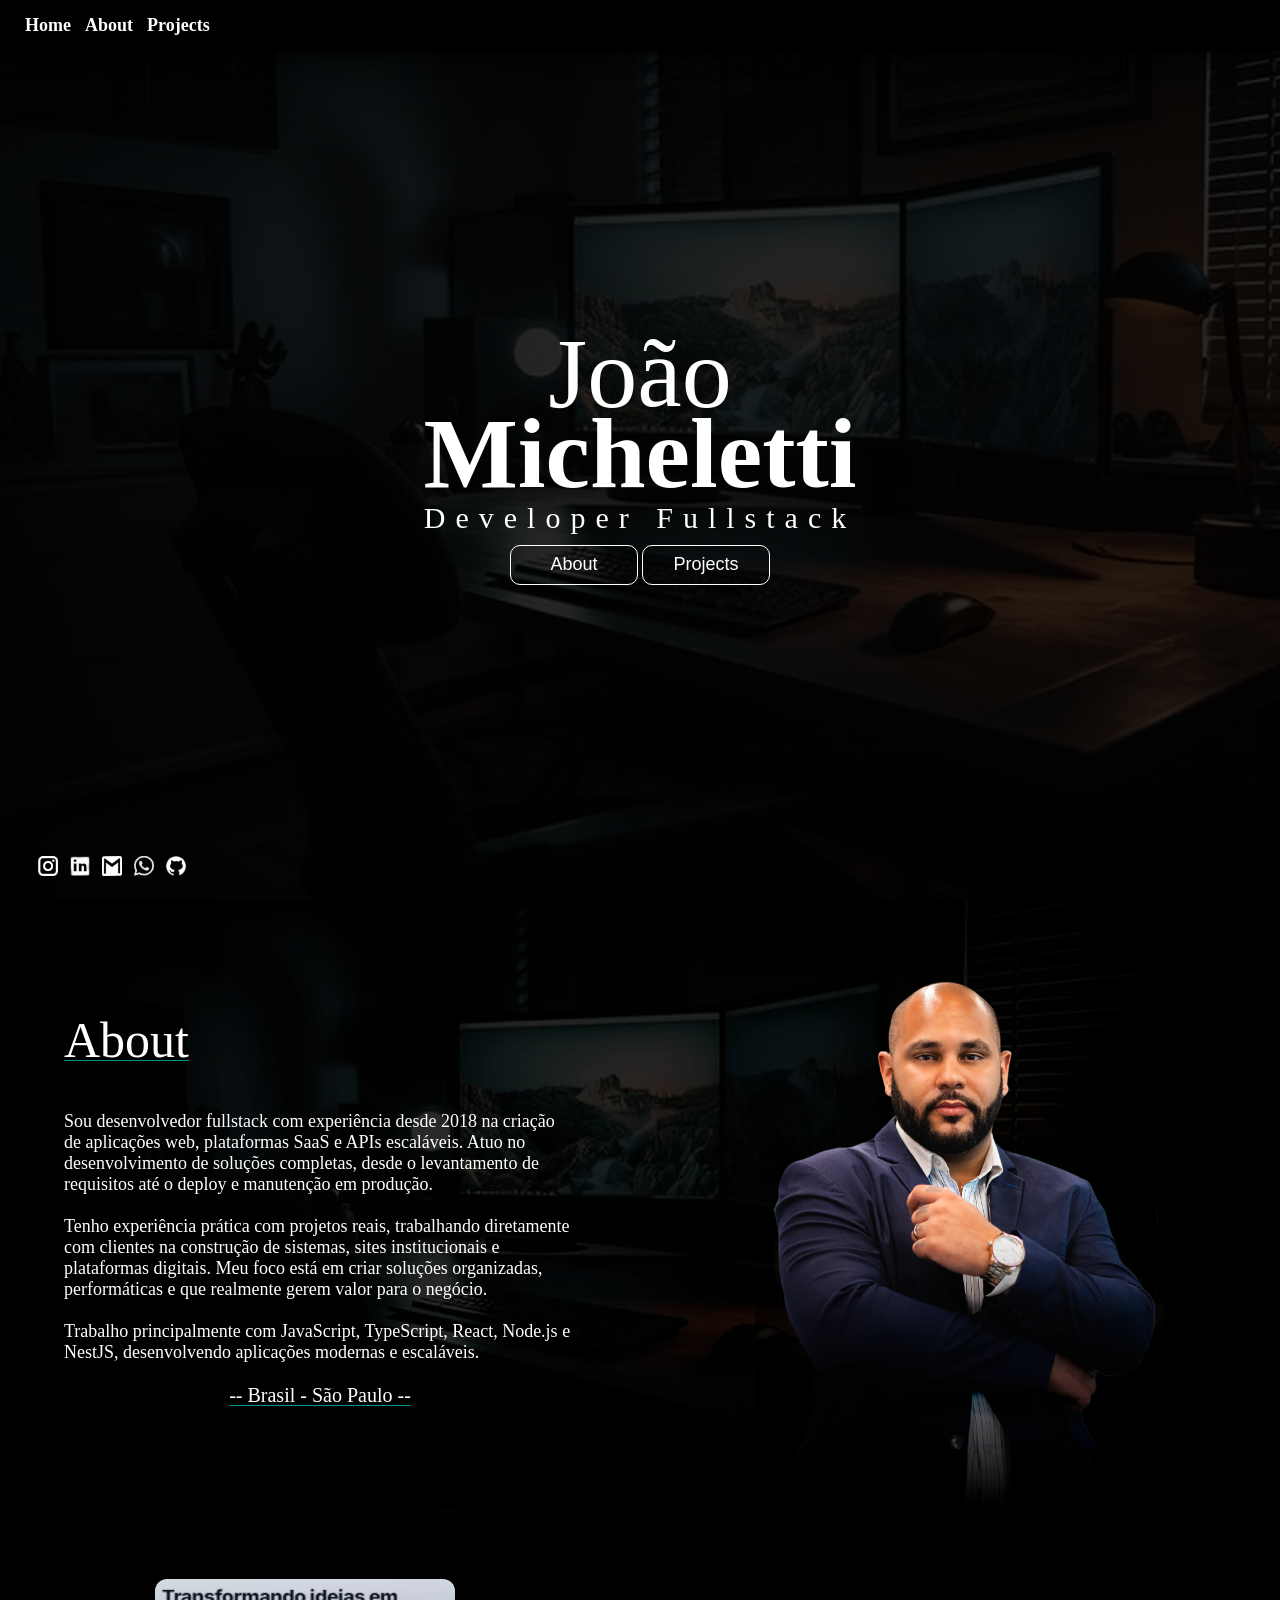
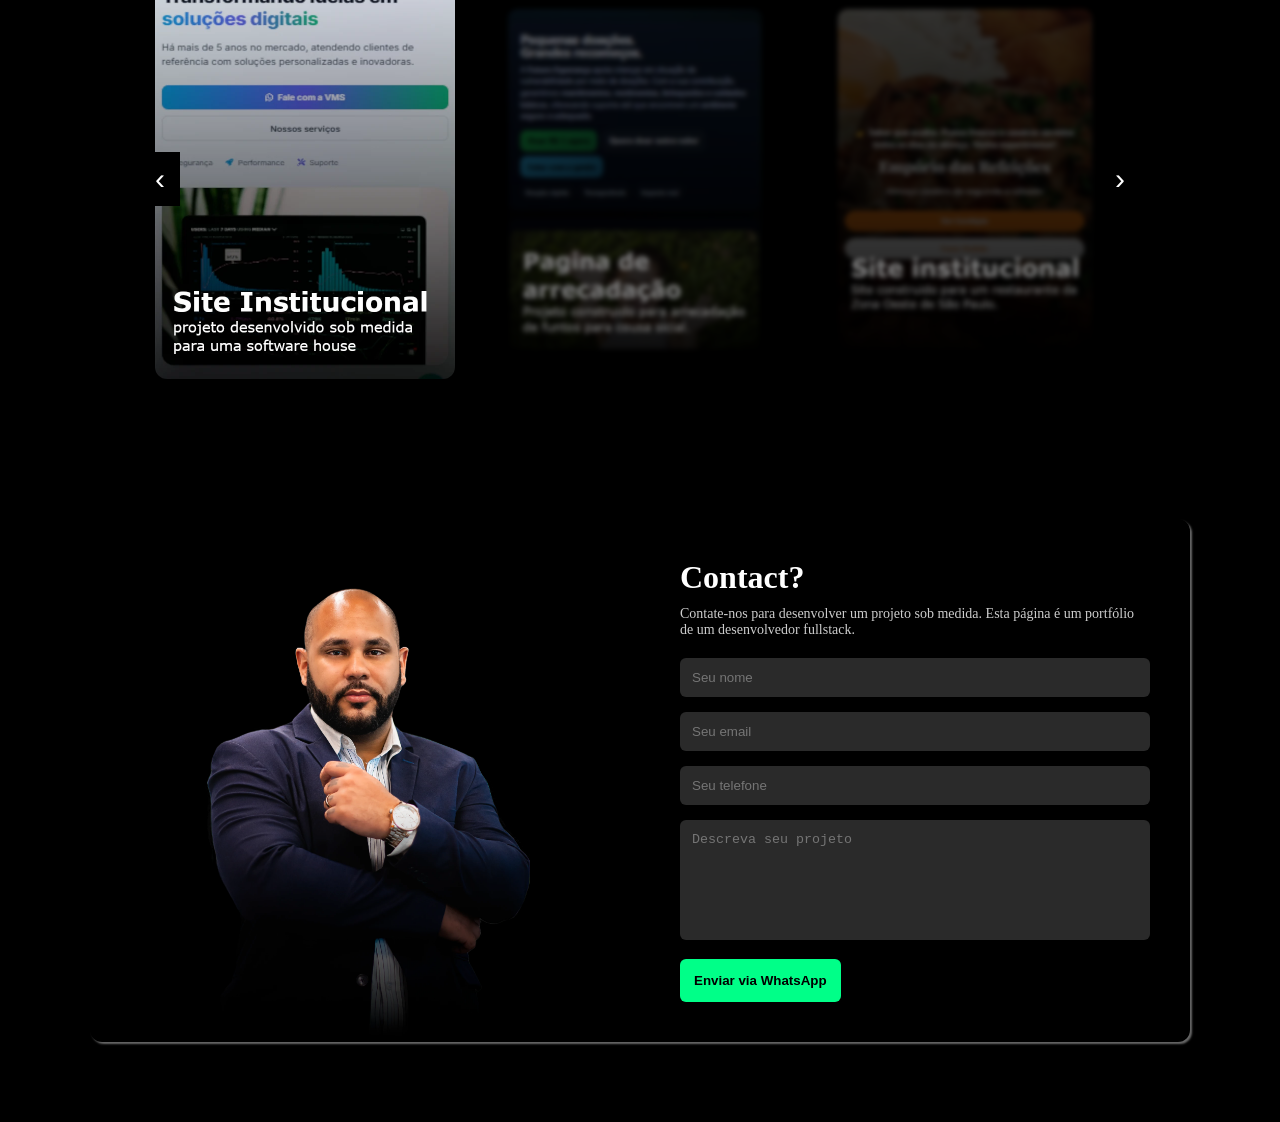
==== commit f133882d: "update atualizando os projetos criados" ====
--- a/final.html
+++ b/final.html
@@ -26,8 +26,8 @@
             <p class="lastName">Micheletti</p>
             <p class="function">Developer Fullstack</p>
             <div class="buttonHome">
-                <button class="btnHome">About</button>
-                <button class="btnHome">Projects</button>
+                <button class="btnHome"><a href="#about">About</a></button>
+                <button class="btnHome"><a href="#projects">Projects</a></button>
             </div>
         </div>
         <div class="footerHome">
@@ -82,20 +82,32 @@
             <div class="carousel-track" id="track">
             <!-- Cards (exemplo com 5, você pode gerar até 25) -->
             
-            <a href="https://vmsoftware.netlify.app/" class="card"><img src="assets/projects/01.webp" /></a>
-            
-            <a href="https://futuroesperanca.netlify.app/" class="card"><img src="assets/projects/futuro.webp" /></a>
-            <a href="https://emporiodasrefeicoes.netlify.app/" class="card"><img src="assets/projects/emporio.webp" /></a>
-            <a href="https://valion.netlify.app/" class="card"><img src="assets/projects/valion.webp" /></a>
-            <a href="" class="card"><img src="assets/projects/emporio.webp" /></a>
-            <a href="" class="card"><img src="assets/projects/emporio.webp" /></a>
-            <a href="" class="card"><img src="assets/projects/emporio.webp" /></a>
-            <a href="" class="card"><img src="assets/projects/emporio.webp" /></a>
-            <a href="" class="card"><img src="assets/projects/emporio.webp" /></a>
-            <a href="" class="card"><img src="assets/projects/emporio.webp" /></a>
-            <a href="" class="card"><img src="assets/projects/emporio.webp" /></a>
-            <a href="" class="card"><img src="assets/projects/emporio.webp" /></a>
-            <a href="" class="card"><img src="assets/projects/emporio.webp" /></a>
+            <a target="_blank" href="https://vmsoftware.netlify.app/" class="card"><img src="assets/projects/01.webp" /></a>
+            <a target="_blank" href="https://vmsoftware.netlify.app/" class="card"><img src="assets/projects/01.webp" /></a>
+            <a target="_blank" href="https://futuroesperanca.netlify.app/" class="card"><img src="assets/projects/futuro.webp" /></a>
+            <a target="_blank" href="https://emporiodasrefeicoes.netlify.app/" class="card"><img src="assets/projects/emporio.webp" /></a>
+            <a target="_blank" href="https://valion.netlify.app/" class="card"><img src="assets/projects/valion.webp" /></a>
+            <a target="_blank" href="https://chterra-transportes.netlify.app/" class="card"><img src="assets/projects/valiont.webp" /></a>
+            <a target="_blank" href="https://ch-terra-maquinas.netlify.app/" class="card"><img src="assets/projects/maquinas.webp" /></a>
+            <a target="_blank" href="https://lpconvetion.netlify.app/" class="card"><img src="assets/projects/lpvm.webp" /></a>
+            <a target="_blank" href="https://fortuneboot.netlify.app/" class="card"><img src="assets/projects/tigre.webp" /></a>
+            <a target="_blank" href="https://leandrocostaexpress.com.br/" class="card"><img src="assets/projects/lc.webp" /></a>
+            <a target="_blank" href="https://yesconexoes.netlify.app/" class="card"><img src="assets/projects/yes.webp" /></a>
+            <a target="_blank" href="https://app.netlify.com/projects/yeslp/overview" class="card"><img src="assets/projects/yeslp.webp" /></a>
+            <a target="_blank" href="https://catalogopascoa.netlify.app/" class="card"><img src="assets/projects/catalogo.webp" /></a>
+            <a target="_blank" href="" class="card"><img src="assets/projects/emporio.webp" /></a>
+            <a target="_blank" href="" class="card"><img src="assets/projects/emporio.webp" /></a>
+            <a target="_blank" href="" class="card"><img src="assets/projects/emporio.webp" /></a>
+            <a target="_blank" href="" class="card"><img src="assets/projects/emporio.webp" /></a>
+            <a target="_blank" href="" class="card"><img src="assets/projects/emporio.webp" /></a>
+            <a target="_blank" href="" class="card"><img src="assets/projects/emporio.webp" /></a>
+            <a target="_blank" href="" class="card"><img src="assets/projects/emporio.webp" /></a>
+            <a target="_blank" href="" class="card"><img src="assets/projects/emporio.webp" /></a>
+            <a target="_blank" href="" class="card"><img src="assets/projects/emporio.webp" /></a>
+            <a target="_blank" href="" class="card"><img src="assets/projects/emporio.webp" /></a>
+            <a target="_blank" href="" class="card"><img src="assets/projects/emporio.webp" /></a>
+            <a target="_blank" href="" class="card"><img src="assets/projects/emporio.webp" /></a>
+            <a target="_blank" href="" class="card"><img src="assets/projects/emporio.webp" /></a>
 
 
 
@@ -115,7 +127,7 @@
 
             <!-- IMAGEM -->
             <div class="contact-image">
-            <img src="https://via.placeholder.com/500x600" alt="Contato">
+            <img  id="fotoForm" src="assets/joaobase.webp" alt="Contato">
             </div>
 
             <!-- FORMULÁRIO -->
--- a/stylefinal.css
+++ b/stylefinal.css
@@ -74,10 +74,6 @@
     color: white;
     background-color: transparent;
     cursor: pointer;
-}
-.btnHome a {
-  text-decoration: none;
-  color: white;
 }
 .btnHome:hover {
     opacity: 80%;
@@ -278,7 +274,14 @@
     display: none;
   }
 }
-
+#fotoForm {
+  margin-left: 20%;
+  width: 60%;
+}
+a {
+  text-decoration: none;
+  color: white;
+}
 
 .contact-section {
   padding: 80px 20px;
@@ -300,15 +303,12 @@
 
 /* IMAGEM */
 .contact-image {
-  display: flex;
-  align-items: center;
   width: 50%;
 }
 
 .contact-image img {
-  
-  margin-left: 20%;
-  width: 60%;
+  width: 100%;
+  height: 100%;
   object-fit: cover;
 }
 
@@ -353,7 +353,7 @@
   padding: 14px;
   border: none;
   border-radius: 6px;
-  background: #ffffff;
+  background: #00ff88;
   color: #000;
   font-weight: bold;
   cursor: pointer;
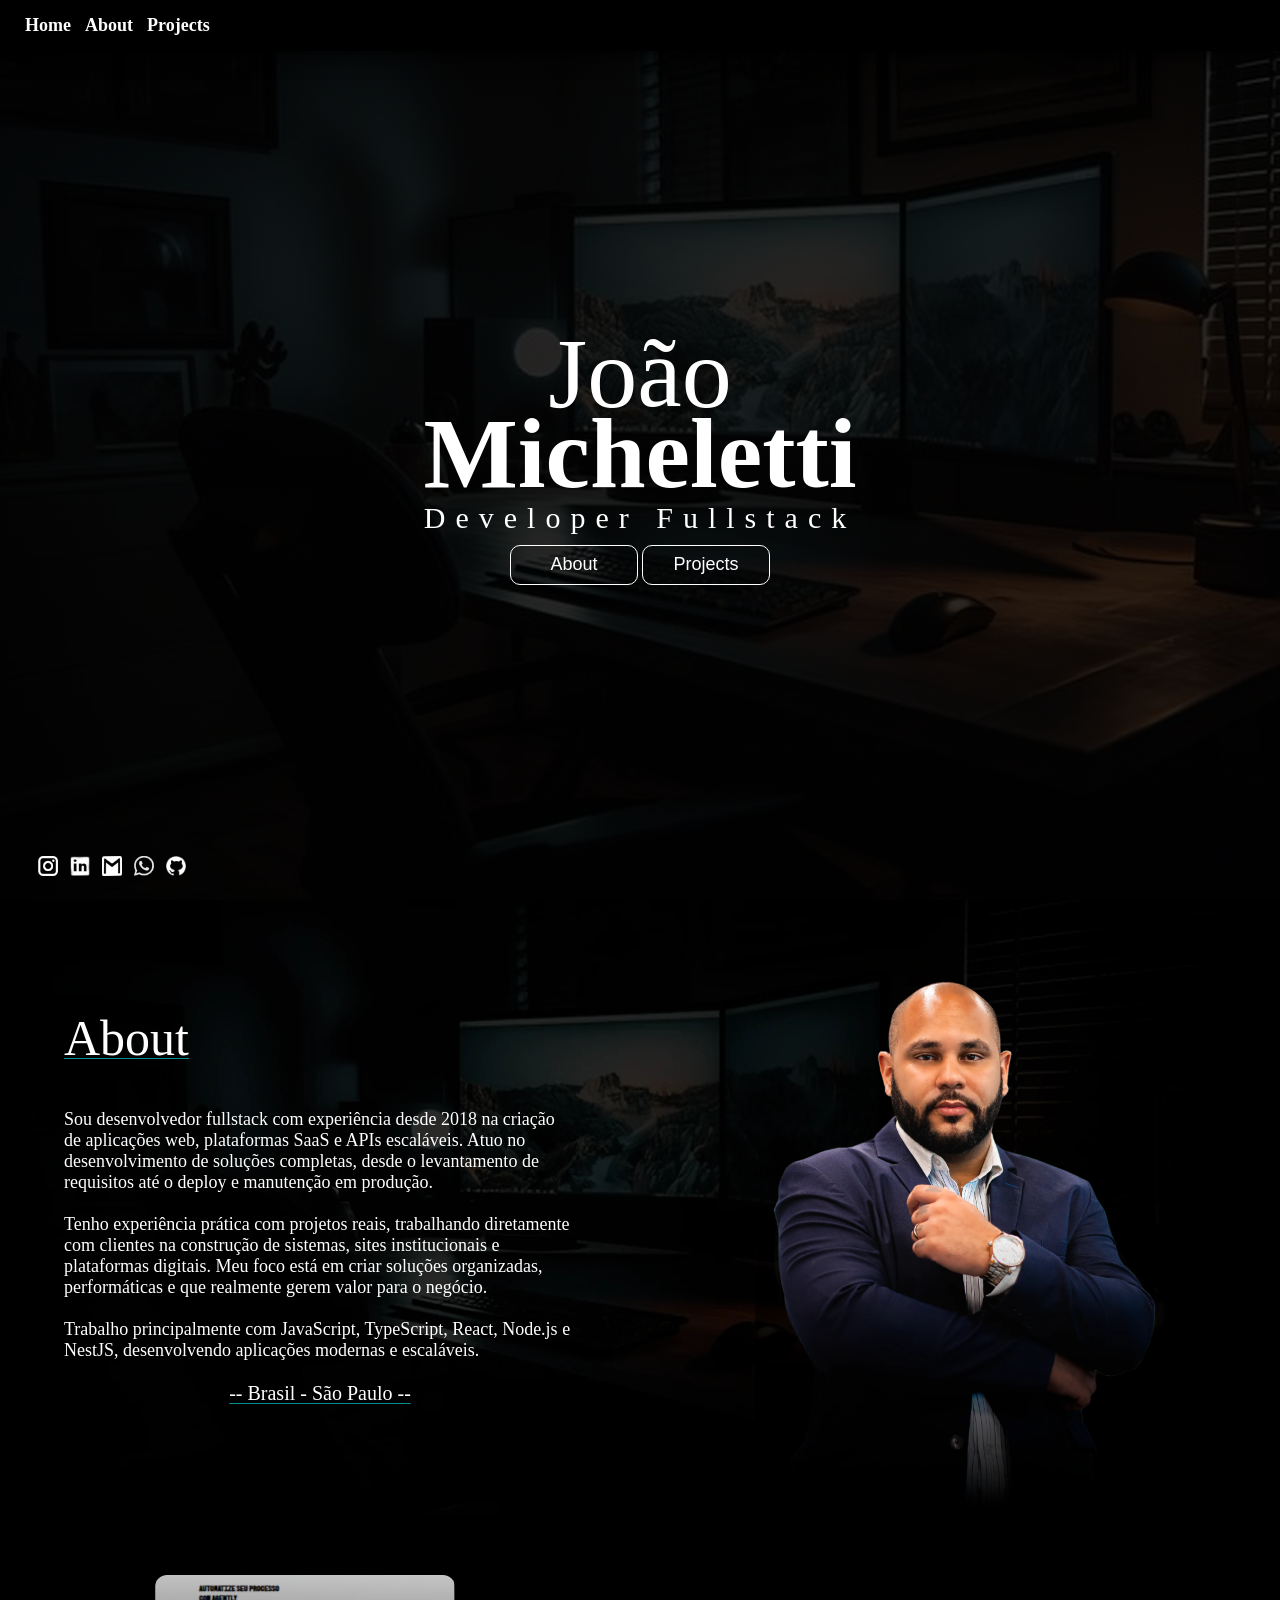
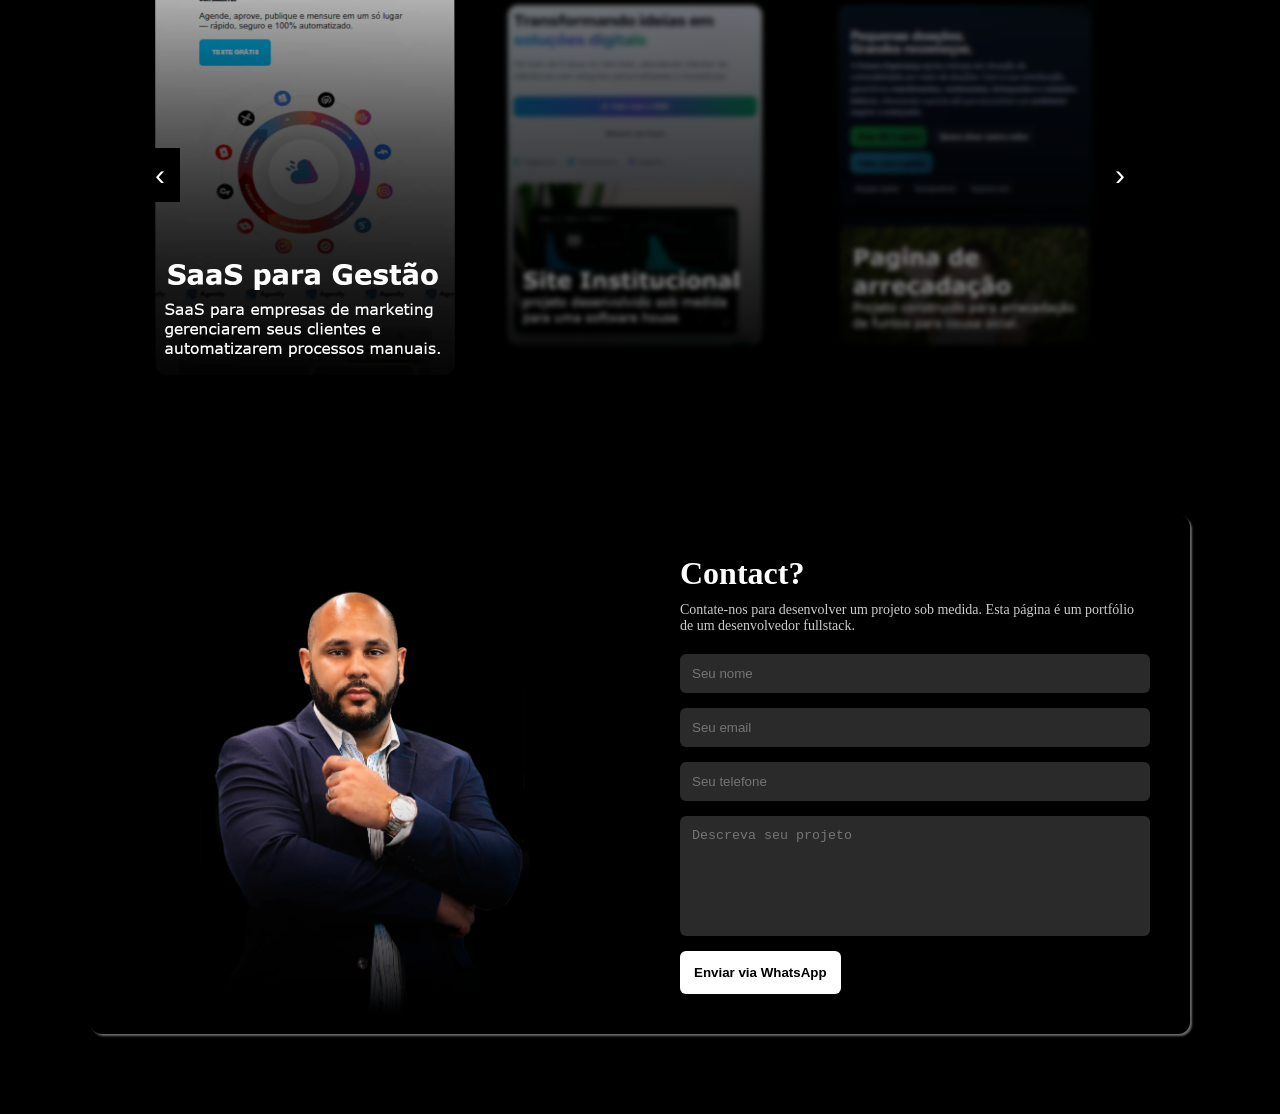
==== commit e9ad5f2c: "updatre update" ====
--- a/final.html
+++ b/final.html
@@ -1,4 +1,3 @@
-<!DOCTYPE html>
 <html lang="en">
 <head>
     <meta charset="UTF-8">
@@ -83,6 +82,7 @@
             <!-- Cards (exemplo com 5, você pode gerar até 25) -->
             
             <a target="_blank" href="https://vmsoftware.netlify.app/" class="card"><img src="assets/projects/01.webp" /></a>
+            <a target="_blank" href="https://github.com/joaoMicheletti/Agently" class="card"><img src="assets/projects/ag.webp" /></a> 
             <a target="_blank" href="https://vmsoftware.netlify.app/" class="card"><img src="assets/projects/01.webp" /></a>
             <a target="_blank" href="https://futuroesperanca.netlify.app/" class="card"><img src="assets/projects/futuro.webp" /></a>
             <a target="_blank" href="https://emporiodasrefeicoes.netlify.app/" class="card"><img src="assets/projects/emporio.webp" /></a>
@@ -95,31 +95,17 @@
             <a target="_blank" href="https://yesconexoes.netlify.app/" class="card"><img src="assets/projects/yes.webp" /></a>
             <a target="_blank" href="https://app.netlify.com/projects/yeslp/overview" class="card"><img src="assets/projects/yeslp.webp" /></a>
             <a target="_blank" href="https://catalogopascoa.netlify.app/" class="card"><img src="assets/projects/catalogo.webp" /></a>
-            <a target="_blank" href="" class="card"><img src="assets/projects/emporio.webp" /></a>
-            <a target="_blank" href="" class="card"><img src="assets/projects/emporio.webp" /></a>
-            <a target="_blank" href="" class="card"><img src="assets/projects/emporio.webp" /></a>
-            <a target="_blank" href="" class="card"><img src="assets/projects/emporio.webp" /></a>
-            <a target="_blank" href="" class="card"><img src="assets/projects/emporio.webp" /></a>
-            <a target="_blank" href="" class="card"><img src="assets/projects/emporio.webp" /></a>
-            <a target="_blank" href="" class="card"><img src="assets/projects/emporio.webp" /></a>
-            <a target="_blank" href="" class="card"><img src="assets/projects/emporio.webp" /></a>
-            <a target="_blank" href="" class="card"><img src="assets/projects/emporio.webp" /></a>
-            <a target="_blank" href="" class="card"><img src="assets/projects/emporio.webp" /></a>
-            <a target="_blank" href="" class="card"><img src="assets/projects/emporio.webp" /></a>
-            <a target="_blank" href="" class="card"><img src="assets/projects/emporio.webp" /></a>
-            <a target="_blank" href="" class="card"><img src="assets/projects/emporio.webp" /></a>
-
-
-
-
-
-
-
-
-            </div>
-
+            <a target="_blank" href="https://angestao.netlify.app/" class="card"><img src="assets/projects/an.webp" /></a>
+            <a target="_blank" href="https://flowlly.netlify.app/" class="card"><img src="assets/projects/flowly.webp" /></a>
+            <a target="_blank" href="https://joaomicheletti.github.io/producaoDE_eventos_CS/" class="card"><img src="assets/projects/evento.webp" /></a>
+            <a target="_blank" href="https://joaomicheletti.github.io/coiote/" class="card"><img src="assets/projects/coiote.webp" /></a>
+            <a target="_blank" href="https://joaomicheletti.github.io/sos_helpDesk/" class="card"><img src="assets/projects/sos.webp" /></a>
+            <a target="_blank" href="https://joaomicheletti.github.io/cristatusAV/" class="card"><img src="assets/projects/paducao.webp" /></a>
+            <a target="_blank" href="https://joaomicheletti.github.io/LP_MagdaBrito/" class="card"><img src="assets/projects/magda.webp" /></a>
+            <a target="_blank" href="https://mababy.netlify.app/" class="card"><img src="assets/projects/mababy.webp" /></a>
+            <a target="_blank" href="https://joaomicheletti.github.io/espacoK/lp/numerologia-joana/indexado.html" class="card"><img src="assets/projects/joana.webp" /></a>
+            </div>
             <button class="nav next">›</button>
-
         </div>
     </section>
     <section class="contact-section">
--- a/stylefinal.css
+++ b/stylefinal.css
@@ -74,6 +74,10 @@
     color: white;
     background-color: transparent;
     cursor: pointer;
+}
+.btnHome a {
+  text-decoration: none;
+  color: white;
 }
 .btnHome:hover {
     opacity: 80%;
@@ -303,12 +307,15 @@
 
 /* IMAGEM */
 .contact-image {
+  display: flex;
+  align-items: center;
   width: 50%;
 }
 
 .contact-image img {
-  width: 100%;
-  height: 100%;
+  
+  margin-left: 20%;
+  width: 60%;
   object-fit: cover;
 }
 
@@ -353,7 +360,7 @@
   padding: 14px;
   border: none;
   border-radius: 6px;
-  background: #00ff88;
+  background: #ffffff;
   color: #000;
   font-weight: bold;
   cursor: pointer;
